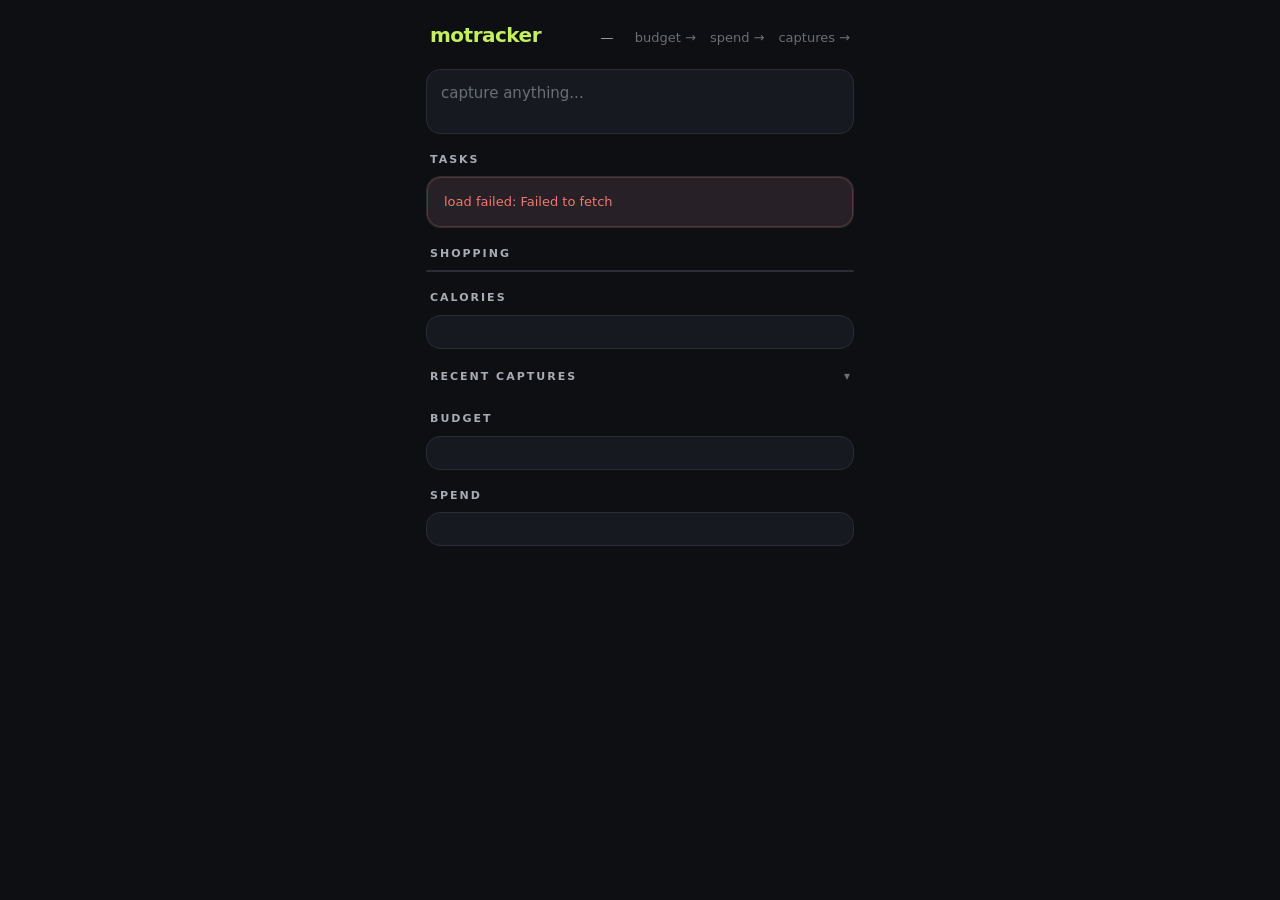
==== index.html @ 811fa896 "index: add TODAY budget widget (cycle-aware "left to spend today")" ====
<!DOCTYPE html>
<html lang="en">
<head>
<meta charset="UTF-8" />
<meta name="viewport" content="width=device-width, initial-scale=1.0, viewport-fit=cover" />
<meta name="theme-color" content="#0d0f12" />
<title>Motracker — today</title>
<style>
  :root {
    --bg: #0d0f12;
    --surface: #161a20;
    --surface-hover: #1c2026;
    --border: #22262c;
    --border-strong: #2a2d33;
    --text: #e8e8e8;
    --text-dim: #a8acb4;
    --text-faint: #6a6e76;
    --accent: #c4f060;
    --accent-dim: #9bb84c;
    --spend: #f0a955;
    --spend-dim: #ba7517;
    --danger: #f0796e;
    --danger-bg: rgba(240, 121, 110, 0.15);
    --edit: #85b7eb;
    --edit-bg: rgba(55, 138, 221, 0.15);
    --radius: 14px;
  }
  * { box-sizing: border-box; margin: 0; padding: 0; -webkit-tap-highlight-color: transparent; }
  html, body { background: var(--bg); }
  body {
    font-family: 'Inter', -apple-system, BlinkMacSystemFont, system-ui, sans-serif;
    color: var(--text);
    padding: 16px 16px 80px;
    max-width: 460px;
    margin: 0 auto;
    font-size: 15px;
    line-height: 1.5;
    min-height: 100vh;
  }

  header {
    display: flex; align-items: baseline; justify-content: space-between;
    margin-bottom: 18px; padding: 4px 4px 0;
  }
  header h1 { font-size: 20px; font-weight: 600; letter-spacing: -0.5px; color: var(--accent); }
  header h1.past { color: var(--edit); }
  .header-right { display: flex; align-items: baseline; gap: 14px; }
  .header-right .date {
    font-size: 13px; color: var(--text-dim); letter-spacing: 0.3px;
    cursor: pointer; padding: 2px 6px; border-radius: 6px;
    border: 1px solid transparent;
    transition: border-color 0.15s, background 0.15s;
  }
  .header-right .date:active { background: var(--surface-hover); border-color: var(--border-strong); }
  .header-right .date.past {
    color: var(--edit); border-color: rgba(55, 138, 221, 0.3);
    background: rgba(55, 138, 221, 0.05);
  }
  .header-right .nav { font-size: 13px; color: var(--text-faint); text-decoration: none; }
  .header-right .nav:hover { color: var(--accent); }
  .back-today {
    display: none;
    margin-bottom: 14px;
    padding: 8px 12px;
    background: rgba(55, 138, 221, 0.08);
    border: 1px solid rgba(55, 138, 221, 0.25);
    border-radius: 8px;
    color: var(--edit);
    font-size: 13px;
    text-align: center;
    text-decoration: none;
    cursor: pointer;
  }
  .back-today.show { display: block; }

  .capture {
    background: var(--surface); border: 1px solid var(--border-strong);
    border-radius: var(--radius); padding: 12px 14px; margin-bottom: 18px;
    transition: border-color 0.15s;
  }
  .capture:focus-within { border-color: var(--accent); }
  .capture textarea {
    width: 100%; border: none; background: transparent; color: var(--text);
    font-family: inherit; font-size: 15px; line-height: 1.5; resize: none;
    outline: none; min-height: 22px; max-height: 200px; overflow-y: auto;
  }
  .capture textarea::placeholder { color: var(--text-faint); }
  .capture-bar {
    display: flex; justify-content: space-between; align-items: center;
    margin-top: 10px; height: 0; overflow: hidden; transition: height 0.2s;
  }
  .capture:focus-within .capture-bar,
  .capture.has-text .capture-bar { height: 32px; }
  .capture-bar .hint { font-size: 12px; color: var(--text-faint); }
  .capture-bar button {
    background: var(--accent); color: var(--bg); border: none; border-radius: 8px;
    padding: 6px 14px; font-family: inherit; font-size: 13px; font-weight: 600; cursor: pointer;
  }
  .capture-bar button:disabled {
    background: var(--border-strong); color: var(--text-faint); cursor: not-allowed;
  }

  section { margin-bottom: 18px; }
  .section-head {
    display: flex; align-items: baseline; justify-content: space-between; padding: 0 4px 8px;
    cursor: default;
    -webkit-user-select: none; user-select: none;
  }
  .section-head.collapsible { cursor: pointer; }
  .section-head h2 {
    font-size: 11px; font-weight: 600; letter-spacing: 2px;
    text-transform: uppercase; color: var(--text-dim);
  }
  .section-head .count { font-size: 12px; color: var(--text-faint); }
  .section-head .chevron {
    font-size: 12px; color: var(--text-faint);
    transition: transform 0.2s; display: inline-block;
  }
  .section-head .chevron.open { transform: rotate(180deg); }

  .list {
    background: var(--surface); border: 1px solid var(--border-strong);
    border-radius: var(--radius); overflow: hidden;
  }
  .list-item {
    display: flex; align-items: flex-start; gap: 12px;
    padding: 14px 16px; border-bottom: 1px solid var(--border);
    cursor: pointer;
    transition: background 0.1s, transform 0.5s ease-out, border-color 0.5s ease-out;
    -webkit-user-select: none; user-select: none;
    -webkit-touch-callout: none;
    position: relative;
  }
  .list-item:last-child { border-bottom: none; }
  .list-item:active { background: var(--surface-hover); }
  .list-item.optimistic { opacity: 0.55; }

  /* shared long-press visual states */
  .long-pressable {
    -webkit-user-select: none; user-select: none;
    -webkit-touch-callout: none;
    position: relative;
  }
  .long-pressable.pressing {
    background: var(--danger-bg);
    transform: scale(0.98);
    transition: background 0.5s ease-out, transform 0.5s ease-out;
  }
  .long-pressable.armed { background: var(--danger-bg); }
  .long-pressable.armed:active { background: var(--danger-bg); }

  .action-bar { display: flex; align-items: center; gap: 8px; width: 100%; flex-wrap: wrap; }
  .action-text { flex: 1; min-width: 100px; font-size: 14px; color: var(--text-dim); }
  .action-btn {
    border: none;
    padding: 6px 14px; border-radius: 6px; font-size: 13px; font-weight: 600;
    cursor: pointer; letter-spacing: 0.3px;
    font-family: inherit;
  }
  .action-btn.edit { background: var(--edit); color: #fff; }
  .action-btn.delete { background: var(--danger); color: #fff; }
  .action-btn.cancel {
    background: transparent; color: var(--text-dim);
    border: 1px solid var(--border-strong);
  }
  .food-entry .action-text,
  .spend-entry .action-text { font-size: 13px; }
  .food-entry .action-btn,
  .spend-entry .action-btn { padding: 5px 10px; font-size: 12px; }

  .checkbox {
    width: 20px; height: 20px; border: 1.5px solid var(--text-faint);
    border-radius: 6px; flex-shrink: 0; margin-top: 1px;
    display: flex; align-items: center; justify-content: center; transition: all 0.15s;
  }
  .list-item.done .checkbox { background: var(--accent); border-color: var(--accent); }
  .list-item.done .checkbox::after {
    content: "✓"; color: var(--bg); font-size: 14px; font-weight: 700; line-height: 1;
  }
  .item-body { flex: 1; min-width: 0; }
  .item-text { font-size: 15px; line-height: 1.4; word-wrap: break-word; }
  .item-meta {
    display: flex; flex-wrap: wrap; gap: 6px; margin-top: 6px;
    font-size: 12px; color: var(--text-dim); align-items: center;
  }
  .item-meta:empty { display: none; }
  .deadline { color: var(--accent-dim); font-weight: 500; padding: 2px 4px; }
  .deadline.overdue { color: var(--danger); }
  .age { color: var(--text-faint); font-style: italic; padding: 2px 4px; }

  .tag {
    padding: 2px 8px; border-radius: 10px;
    font-size: 11px; font-weight: 500; letter-spacing: 0.2px;
    border: 1px solid transparent;
  }
  .tag-work     { background: rgba(55, 138, 221, 0.12); color: #85b7eb; border-color: rgba(55, 138, 221, 0.25); }
  .tag-health   { background: rgba(99, 153, 34, 0.12);  color: #c0dd97; border-color: rgba(99, 153, 34, 0.25); }
  .tag-finance  { background: rgba(186, 117, 23, 0.12); color: #f0a955; border-color: rgba(186, 117, 23, 0.3); }
  .tag-mhc      { background: rgba(216, 90, 48, 0.12);  color: #f0997b; border-color: rgba(216, 90, 48, 0.3); }
  .tag-urgent   { background: rgba(226, 75, 74, 0.15);  color: #f09595; border-color: rgba(226, 75, 74, 0.35); }
  .tag-personal { background: rgba(29, 158, 117, 0.12); color: #5dcaa5; border-color: rgba(29, 158, 117, 0.25); }
  .tag-growth   { background: rgba(127, 119, 221, 0.15); color: #afa9ec; border-color: rgba(127, 119, 221, 0.3); }
  .tag-fusi     { background: rgba(212, 83, 126, 0.12); color: #ed93b1; border-color: rgba(212, 83, 126, 0.3); }
  .tag-default  { background: var(--border); color: var(--text-dim); border-color: var(--border-strong); }

  .route {
    font-size: 10px; padding: 2px 8px; border-radius: 10px;
    font-weight: 500; letter-spacing: 0.3px;
    border: 1px solid transparent; white-space: nowrap; flex-shrink: 0;
  }
  .route-tasks    { background: rgba(55, 138, 221, 0.12); color: #85b7eb; border-color: rgba(55, 138, 221, 0.25); }
  .route-shopping { background: rgba(29, 158, 117, 0.12); color: #5dcaa5; border-color: rgba(29, 158, 117, 0.25); }
  .route-calories { background: rgba(196, 240, 96, 0.12); color: #c4f060; border-color: rgba(196, 240, 96, 0.25); }
  .route-spend    { background: rgba(186, 117, 23, 0.12); color: #f0a955; border-color: rgba(186, 117, 23, 0.3); }
  .route-tobacco  { background: rgba(216, 90, 48, 0.12); color: #f0997b; border-color: rgba(216, 90, 48, 0.3); }
  .route-metric   { background: rgba(168, 172, 180, 0.12); color: var(--text-dim); border-color: var(--border-strong); }
  .route-note     { background: rgba(127, 119, 221, 0.15); color: #afa9ec; border-color: rgba(127, 119, 221, 0.3); }
  .route-reminder { background: rgba(212, 83, 126, 0.12); color: #ed93b1; border-color: rgba(212, 83, 126, 0.3); }
  .route-entry    { background: var(--border); color: var(--text-faint); border-color: var(--border-strong); }
  .route-multi    { background: rgba(168, 172, 180, 0.12); color: var(--text-dim); border-color: var(--border-strong); }

  .source {
    display: inline-flex; align-items: center; gap: 4px;
    padding: 3px 8px 3px 6px;
    border-radius: 10px;
    font-size: 11px; font-weight: 500; letter-spacing: 0.3px;
    border: 1px solid var(--border-strong);
    background: transparent; color: var(--text-dim);
    flex-shrink: 0; margin-top: 1px; white-space: nowrap;
  }
  .source-icon { font-size: 11px; line-height: 1; }
  .source-capture  .source-icon { color: var(--accent); }
  .source-gcal     .source-icon { color: #85b7eb; }
  .source-bank     .source-icon { color: #f0a955; }
  .source-chat     .source-icon { color: #afa9ec; }
  .source-gmail    .source-icon { color: #f09595; }
  .source-manual   .source-icon { color: var(--text-dim); }
  .source-revolut  .source-icon { color: #afa9ec; }
  .source-erste    .source-icon { color: #f0a955; }

  .list-item.done .item-text {
    color: var(--text-faint); text-decoration: line-through; text-decoration-color: var(--text-faint);
  }
  .list-item.done .item-meta { opacity: 0.5; }
  .list-item.done .source { opacity: 0.45; }

  .empty {
    padding: 18px 16px; text-align: center; font-size: 13px;
    color: var(--text-faint); font-style: italic;
  }
  .loading {
    padding: 18px 16px; text-align: center; font-size: 13px;
    color: var(--text-faint);
  }
  .error-msg {
    padding: 14px 16px; font-size: 13px; color: var(--danger);
    background: rgba(240, 121, 110, 0.08); border: 1px solid rgba(240, 121, 110, 0.25);
    border-radius: var(--radius);
  }


  /* BUDGET widget (cycle-aware "left to spend today") */
  .budget {
    background: var(--surface); border: 1px solid var(--border-strong);
    border-radius: var(--radius); padding: 16px;
  }
  .budget-hero {
    display: flex; align-items: baseline; justify-content: space-between;
    margin-bottom: 4px;
  }
  .budget-hero-label {
    font-size: 11px; font-weight: 600; letter-spacing: 1.5px;
    text-transform: uppercase; color: var(--text-dim);
  }
  .budget-hero-gap {
    font-size: 12px; font-weight: 500; color: var(--text-faint);
    font-variant-numeric: tabular-nums;
  }
  .budget-hero-gap.over { color: var(--spend); }
  .budget-amount {
    font-size: 28px; font-weight: 600; color: var(--accent);
    letter-spacing: -0.4px; font-variant-numeric: tabular-nums;
    margin-bottom: 2px; line-height: 1.15;
  }
  .budget-amount.over { color: var(--spend); }
  .budget-amount .unit {
    font-size: 14px; font-weight: 400; color: var(--text-dim);
    margin-left: 4px; letter-spacing: 0;
  }
  .budget-sub {
    font-size: 12px; color: var(--text-faint); margin-bottom: 12px;
    font-variant-numeric: tabular-nums;
  }
  .budget-bar {
    height: 6px; background: var(--border); border-radius: 3px;
    overflow: hidden; position: relative; margin-bottom: 10px;
  }
  .budget-bar-fill {
    height: 100%; background: var(--accent); border-radius: 3px;
    transition: width 0.4s ease-out;
  }
  .budget-bar-fill.over { background: var(--spend); }
  .budget-cycle-mark {
    position: absolute; top: -2px; bottom: -2px; width: 2px;
    background: var(--text-faint); opacity: 0.6;
  }
  .budget-foot {
    display: flex; justify-content: space-between;
    font-size: 12px; color: var(--text-dim);
    font-variant-numeric: tabular-nums;
  }
  .budget-foot .cycle-day { color: var(--text); font-weight: 500; }
  .budget-foot .today-spent { color: var(--spend-dim); }

  .metric {
    background: var(--surface); border: 1px solid var(--border-strong);
    border-radius: var(--radius); padding: 16px;
  }
  .metric-head {
    display: flex; justify-content: space-between; align-items: baseline; margin-bottom: 12px;
  }
  .metric-current {
    font-size: 22px; font-weight: 600; color: var(--text);
    letter-spacing: -0.3px; font-variant-numeric: tabular-nums;
  }
  .metric-current .unit {
    font-size: 13px; font-weight: 400; color: var(--text-dim);
    margin-left: 4px; letter-spacing: 0;
  }
  .metric-pct {
    font-size: 15px; font-weight: 600; color: var(--accent);
    font-variant-numeric: tabular-nums;
  }
  .metric-pct.spend-color { color: var(--spend); }
  .metric-pct.over { color: var(--danger); }
  .bar { height: 8px; background: var(--border); border-radius: 4px; overflow: hidden; position: relative; }
  .bar-fill { height: 100%; background: var(--accent); border-radius: 4px; transition: width 0.4s ease-out; }
  .bar-fill.spend-color { background: var(--spend); }
  .bar-fill.over { background: var(--danger); }
  .metric-foot {
    margin-top: 10px; font-size: 13px; color: var(--text-dim);
    display: flex; justify-content: space-between;
    font-variant-numeric: tabular-nums;
  }
  .metric-foot .goal-value { color: var(--text); font-weight: 500; }
  .metric-foot .remaining { color: var(--accent-dim); font-weight: 500; }
  .metric-foot .remaining.spend-color { color: var(--spend-dim); }
  .metric-foot .remaining.over { color: var(--danger); }

  .metric-detail {
    margin-top: 14px; padding-top: 12px;
    border-top: 1px solid var(--border);
  }
  .metric-detail-toggle {
    display: flex; justify-content: space-between; align-items: center;
    cursor: pointer; user-select: none; -webkit-user-select: none;
  }
  .metric-detail-toggle .label {
    font-size: 12px; color: var(--text-dim); letter-spacing: 0.5px;
  }
  .metric-detail-toggle .chevron {
    font-size: 13px; color: var(--text-faint);
    transition: transform 0.2s;
  }
  .metric-detail-toggle .chevron.open { transform: rotate(180deg); }
  .metric-detail-body {
    margin-top: 10px; display: flex; flex-direction: column; gap: 8px;
  }
  .metric-detail-body.hidden { display: none; }

  .food-entry {
    padding: 8px 10px;
    background: rgba(196, 240, 96, 0.04);
    border: 1px solid rgba(196, 240, 96, 0.12);
    border-radius: 8px;
    cursor: pointer;
    transition: background 0.1s, transform 0.5s ease-out;
  }
  .food-entry:active { background: rgba(196, 240, 96, 0.08); }
  .food-entry-head {
    display: flex; justify-content: space-between; align-items: baseline;
    margin-bottom: 4px;
  }
  .food-entry-time { font-size: 12px; color: var(--text-faint); }
  .food-entry-kcal { font-size: 12px; color: var(--accent); font-weight: 500; }
  .food-entry-note {
    font-size: 13px; color: var(--text); line-height: 1.4;
    word-wrap: break-word;
  }

  .spend-entry {
    padding: 8px 10px;
    background: rgba(240, 169, 85, 0.04);
    border: 1px solid rgba(240, 169, 85, 0.12);
    border-radius: 8px;
    cursor: pointer;
    transition: background 0.1s, transform 0.5s ease-out;
  }
  .spend-entry:active { background: rgba(240, 169, 85, 0.08); }
  .spend-entry-head {
    display: flex; justify-content: space-between; align-items: baseline;
    margin-bottom: 4px;
  }
  .spend-entry-time { font-size: 12px; color: var(--text-faint); }
  .spend-entry-amount { font-size: 12px; color: var(--spend); font-weight: 500; }
  .spend-entry-merchant {
    font-size: 13px; color: var(--text); line-height: 1.4;
    word-wrap: break-word;
  }
  .spend-entry-source {
    display: inline-block;
    font-size: 10px; padding: 1px 6px;
    border-radius: 8px; margin-left: 6px;
    border: 1px solid var(--border-strong);
    color: var(--text-faint);
    vertical-align: middle;
  }
  .spend-entry-source.src-revolut { color: #afa9ec; border-color: rgba(127, 119, 221, 0.3); }
  .spend-entry-source.src-erste   { color: #f0a955; border-color: rgba(186, 117, 23, 0.3); }

  /* captures list (TODAY) */
  .captures-list { background: var(--surface); border: 1px solid var(--border-strong); border-radius: var(--radius); overflow: hidden; }
  .captures-list.hidden { display: none; }
  .capture-row {
    padding: 10px 14px;
    border-bottom: 1px solid var(--border);
    display: flex; justify-content: space-between; align-items: baseline; gap: 10px;
  }
  .capture-row:last-child { border-bottom: none; }
  .capture-row-body { flex: 1; min-width: 0; }
  .capture-row-text {
    font-size: 13px; line-height: 1.4;
    overflow: hidden; text-overflow: ellipsis; white-space: nowrap;
  }
  .capture-row-meta {
    font-size: 11px; color: var(--text-faint); margin-top: 2px;
  }

  .toast {
    position: fixed; bottom: 24px; left: 50%;
    transform: translateX(-50%) translateY(80px);
    background: var(--accent); color: var(--bg);
    padding: 12px 20px; border-radius: 12px;
    font-size: 14px; font-weight: 500;
    box-shadow: 0 4px 20px rgba(0,0,0,0.4);
    opacity: 0; transition: all 0.3s ease-out;
    z-index: 100; max-width: 360px; text-align: center;
    display: flex; align-items: center; gap: 14px;
  }
  .toast.show { opacity: 1; transform: translateX(-50%) translateY(0); }
  .toast.error { background: var(--danger); color: #fff; }
  .toast.action {
    background: var(--surface);
    color: var(--text);
    border: 1px solid var(--border-strong);
    padding: 10px 8px 10px 18px;
  }
  .toast .toast-msg { flex: 1; text-align: left; }
  .toast .toast-action {
    background: transparent;
    color: var(--accent);
    border: none;
    padding: 6px 12px;
    font-family: inherit;
    font-size: 13px;
    font-weight: 600;
    cursor: pointer;
    border-radius: 8px;
    letter-spacing: 0.5px;
  }
  .toast .toast-action:active { background: rgba(196, 240, 96, 0.1); }
  .toast .toast-progress {
    position: absolute;
    bottom: 0; left: 0;
    height: 2px;
    background: var(--accent);
    border-radius: 0 0 12px 12px;
    width: 100%;
    transform-origin: left;
  }

  /* CALENDAR MODAL */
  .modal-backdrop {
    position: fixed; inset: 0; background: rgba(0,0,0,0.6);
    display: none; align-items: center; justify-content: center;
    z-index: 200; padding: 20px;
  }
  .modal-backdrop.show { display: flex; }
  .modal {
    background: var(--surface); border: 1px solid var(--border-strong);
    border-radius: var(--radius); padding: 18px;
    width: 100%; max-width: 360px;
  }
  .modal-title {
    font-size: 14px; font-weight: 600; color: var(--text);
    margin-bottom: 14px;
    display: flex; justify-content: space-between; align-items: center;
  }
  .modal-close {
    background: transparent; border: none; color: var(--text-faint);
    font-size: 18px; cursor: pointer; padding: 4px 8px;
    line-height: 1;
  }
  .cal-nav {
    display: flex; justify-content: space-between; align-items: center;
    margin-bottom: 10px;
  }
  .cal-nav-btn {
    background: transparent; border: 1px solid var(--border-strong);
    color: var(--text-dim); padding: 4px 10px; border-radius: 6px;
    cursor: pointer; font-size: 14px;
  }
  .cal-nav-btn:active { background: var(--surface-hover); }
  .cal-month-label {
    font-size: 14px; font-weight: 600; color: var(--text);
  }
  .cal-grid {
    display: grid; grid-template-columns: repeat(7, 1fr); gap: 2px;
  }
  .cal-dow {
    text-align: center; font-size: 10px; color: var(--text-faint);
    text-transform: uppercase; letter-spacing: 1px;
    padding: 6px 0;
  }
  .cal-day {
    text-align: center; padding: 8px 0; font-size: 13px;
    color: var(--text); cursor: pointer; border-radius: 6px;
    background: transparent;
    border: 1px solid transparent;
    font-family: inherit;
    font-variant-numeric: tabular-nums;
  }
  .cal-day:active { background: var(--surface-hover); }
  .cal-day.other-month { color: var(--text-faint); opacity: 0.4; }
  .cal-day.today {
    color: var(--accent); font-weight: 600;
    border-color: rgba(196, 240, 96, 0.3);
  }
  .cal-day.selected {
    background: var(--edit); color: #fff; font-weight: 600;
  }
  .cal-day.future {
    color: var(--text-faint); opacity: 0.3; cursor: not-allowed;
  }
  .cal-foot {
    margin-top: 14px; display: flex; justify-content: center;
  }
  .cal-foot button {
    background: transparent; border: 1px solid var(--border-strong);
    color: var(--text-dim); padding: 6px 14px; border-radius: 8px;
    cursor: pointer; font-family: inherit; font-size: 13px;
  }
  .cal-foot button:active { background: var(--surface-hover); }

  /* EDIT MODAL */
  .edit-modal { max-width: 380px; }
  .edit-field { margin-bottom: 12px; }
  .edit-label {
    display: block; font-size: 11px; color: var(--text-dim);
    text-transform: uppercase; letter-spacing: 1.5px;
    margin-bottom: 6px;
  }
  .edit-input, .edit-textarea, .edit-select {
    width: 100%;
    background: var(--bg);
    border: 1px solid var(--border-strong);
    border-radius: 8px;
    padding: 9px 12px;
    color: var(--text);
    font-family: inherit;
    font-size: 14px;
    outline: none;
    transition: border-color 0.15s;
  }
  .edit-input:focus, .edit-textarea:focus, .edit-select:focus {
    border-color: var(--edit);
  }
  .edit-textarea { resize: vertical; min-height: 60px; max-height: 200px; }
  .edit-actions {
    display: flex; gap: 8px; justify-content: flex-end;
    margin-top: 16px;
  }
  .edit-actions button {
    border: none; border-radius: 8px; padding: 8px 16px;
    font-family: inherit; font-size: 13px; font-weight: 600;
    cursor: pointer;
  }
  .btn-cancel { background: var(--border-strong); color: var(--text); }
  .btn-save { background: var(--accent); color: var(--bg); }
  .btn-save:disabled {
    background: var(--border-strong); color: var(--text-faint); cursor: not-allowed;
  }
</style>
</head>
<body>

<header>
  <h1 id="title">motracker</h1>
  <div class="header-right">
    <span class="date" id="date">—</span>
    <a class="nav" href="./budget.html">budget →</a>
    <a class="nav" href="./spend.html">spend →</a>
    <a class="nav" href="./capture.html">captures →</a>
  </div>
</header>

<a class="back-today" id="backToday" href="./">← back to today</a>

<div class="capture" id="capture">
  <textarea id="captureInput" rows="1" placeholder="capture anything..."></textarea>
  <div class="capture-bar">
    <span class="hint">enter to send · shift+enter for newline</span>
    <button id="captureBtn" disabled>send</button>
  </div>
</div>

<section>
  <div class="section-head">
    <h2>tasks</h2>
    <span class="count" id="tasksCount"></span>
  </div>
  <div class="list" id="tasksList">
    <div class="loading">loading…</div>
  </div>
</section>

<section>
  <div class="section-head">
    <h2>shopping</h2>
    <span class="count" id="shoppingCount"></span>
  </div>
  <div class="list" id="shoppingList">
    <div class="loading">loading…</div>
  </div>
</section>

<section>
  <div class="section-head"><h2>calories</h2></div>
  <div class="metric" id="caloriesMetric">
    <div class="loading">loading…</div>
  </div>
</section>

<section>
  <div class="section-head collapsible" id="capturesHead">
    <h2>recent captures</h2>
    <span class="count" id="capturesCount"><span class="chevron" id="capturesChevron">▾</span></span>
  </div>
  <div class="captures-list hidden" id="capturesList">
    <div class="loading">loading…</div>
  </div>
</section>

<section>
  <div class="section-head"><h2>budget</h2></div>
  <div class="budget" id="budgetWidget">
    <div class="loading">loading…</div>
  </div>
</section>

<section>
  <div class="section-head"><h2>spend</h2></div>
  <div class="metric" id="spendMetric">
    <div class="loading">loading…</div>
  </div>
</section>

<div class="toast" id="toast"></div>

<div class="modal-backdrop" id="calBackdrop">
  <div class="modal">
    <div class="modal-title">
      <span>pick a day</span>
      <button class="modal-close" id="calClose">✕</button>
    </div>
    <div class="cal-nav">
      <button class="cal-nav-btn" id="calPrev">‹</button>
      <span class="cal-month-label" id="calMonthLabel">—</span>
      <button class="cal-nav-btn" id="calNext">›</button>
    </div>
    <div class="cal-grid" id="calGrid"></div>
    <div class="cal-foot">
      <button id="calToday">jump to today</button>
    </div>
  </div>
</div>

<div class="modal-backdrop" id="editBackdrop">
  <div class="modal edit-modal">
    <div class="modal-title">
      <span id="editTitle">edit</span>
      <button class="modal-close" id="editClose">✕</button>
    </div>
    <div id="editFields"></div>
    <div class="edit-actions">
      <button class="btn-cancel" id="editCancel">cancel</button>
      <button class="btn-save" id="editSave">save</button>
    </div>
  </div>
</div>

<script>
  const SUPABASE_URL = "https://fwqhomgawlgicqiqqqhw.supabase.co";
  const SUPABASE_ANON_KEY = "eyJhbGciOiJIUzI1NiIsInR5cCI6IkpXVCJ9.eyJpc3MiOiJzdXBhYmFzZSIsInJlZiI6ImZ3cWhvbWdhd2xnaWNxaXFxcWh3Iiwicm9sZSI6ImFub24iLCJpYXQiOjE3NzcyMTE1NDYsImV4cCI6MjA5Mjc4NzU0Nn0.LF82rWM0rX5FKY0Qo5Vsym_VWgV2reL_U8LkHbfWVHI";
  const CAPTURE_FN_URL = `${SUPABASE_URL}/functions/v1/capture`;
  const REST = `${SUPABASE_URL}/rest/v1`;
  const HEADERS = {
    "apikey": SUPABASE_ANON_KEY,
    "Authorization": `Bearer ${SUPABASE_ANON_KEY}`,
    "Content-Type": "application/json",
  };
  const TAG_CLASSES = {
    work: 'tag-work', mhc: 'tag-mhc', health: 'tag-health', finance: 'tag-finance',
    urgent: 'tag-urgent', personal: 'tag-personal', growth: 'tag-growth', fusi: 'tag-fusi',
  };
  const SOURCES = {
    capture: { icon: '✎', label: 'capture' },
    gcal:    { icon: '◰', label: 'gcal'    },
    bank:    { icon: '€', label: 'bank'    },
    chat:    { icon: '◇', label: 'chat'    },
    gmail:   { icon: '✉', label: 'gmail'   },
    manual:  { icon: '•', label: 'manual'  },
    revolut: { icon: '€', label: 'revolut' },
    erste:   { icon: '€', label: 'erste'   },
  };
  const LONG_PRESS_MS = 500;
  const UNDO_TIMEOUT_MS = 5000;

  function todayISO() {
    const fmt = new Intl.DateTimeFormat('en-CA', {
      timeZone: 'Europe/Budapest',
      year: 'numeric', month: '2-digit', day: '2-digit',
    });
    return fmt.format(new Date());
  }

  const TODAY = todayISO();
  const urlParams = new URLSearchParams(window.location.search);
  const urlDate = urlParams.get('date');
  const VIEW_DATE = (urlDate && /^\d{4}-\d{2}-\d{2}$/.test(urlDate) && urlDate <= TODAY)
    ? urlDate : TODAY;
  const IS_PAST = VIEW_DATE !== TODAY;

  let TASKS = [];
  let SHOPPING = [];
  let CALORIES_VIEW = 0;
  let SPEND_VIEW = 0;
  let FOOD_ENTRIES = [];
  let SPEND_ENTRIES = [];
  let RECENT_CAPTURES = [];
  let GOALS = { calories: 2500, spend: 10000 };
  let BUDGET = null;  // { pot, cycleStart, cycleEnd, dayN, daysTotal, daysRemaining, discretionarySpent, recurringSpent, todayDiscretionary, eurHufRate }
  let CAPTURES_OPEN = false;
  let FOOD_OPEN = false;
  let SPEND_OPEN = false;

  const DELETABLES = {
    tasks: {
      array: () => TASKS,
      render: () => renderTasks(),
      label:  row => row.text,
      canEdit: () => true,
      editFields: ['text', 'deadline', 'tags', 'done'],
    },
    shopping: {
      array: () => SHOPPING,
      render: () => renderShopping(),
      label:  row => row.item,
      canEdit: () => true,
      editFields: ['item', 'tags', 'done'],
    },
    metrics_calories: {
      table: 'metrics',
      array: () => FOOD_ENTRIES,
      render: () => renderCaloriesMetric(),
      label:  row => row.note || '(no description)',
      afterRemove:  row => { CALORIES_VIEW -= +row.value; },
      afterRestore: row => { CALORIES_VIEW += +row.value; },
      canEdit: () => true,
      editFields: ['note', 'value_kcal'],
    },
    metrics_spend: {
      table: 'metrics',
      array: () => SPEND_ENTRIES,
      render: () => renderSpendMetric(),
      label:  row => row.note || '(no merchant)',
      afterRemove:  row => { SPEND_VIEW -= +row.value; },
      afterRestore: row => { SPEND_VIEW += +row.value; },
      canEdit: (row) => {
        const src = (row.source || '').toLowerCase();
        return src !== 'revolut' && src !== 'erste';
      },
      editFields: ['note', 'value_huf'],
    },
  };

  async function sbGet(path) {
    const res = await fetch(`${REST}/${path}`, { headers: HEADERS });
    if (!res.ok) throw new Error(`GET ${path}: ${res.status}`);
    return res.json();
  }
  async function sbPatch(path, body) {
    const res = await fetch(`${REST}/${path}`, {
      method: "PATCH",
      headers: { ...HEADERS, "Prefer": "return=representation" },
      body: JSON.stringify(body),
    });
    if (!res.ok) {
      const t = await res.text();
      throw new Error(`PATCH ${path}: ${res.status} ${t}`);
    }
    return res.json();
  }
  async function sbDelete(path) {
    const res = await fetch(`${REST}/${path}`, { method: "DELETE", headers: HEADERS });
    if (!res.ok) {
      const t = await res.text();
      throw new Error(`DELETE ${path}: ${res.status} ${t}`);
    }
    return true;
  }

  async function loadGoals() {
    try {
      const rows = await sbGet(`settings?key=in.(daily_calorie_target,daily_spend_target_huf,monthly_budget_huf,budget_day,eur_huf_rate)`);
      rows.forEach(r => {
        if (r.key === "daily_calorie_target")     GOALS.calories = +r.value;
        if (r.key === "daily_spend_target_huf")   GOALS.spend    = +r.value;
        if (r.key === "monthly_budget_huf")       GOALS.pot      = +r.value;
        if (r.key === "budget_day")               GOALS.budgetDay = +r.value;
        if (r.key === "eur_huf_rate")             GOALS.eurHuf   = +r.value;
      });
      if (!GOALS.pot)        GOALS.pot = 300000;
      if (!GOALS.budgetDay)  GOALS.budgetDay = 5;
      if (!GOALS.eurHuf)     GOALS.eurHuf = 350;
    } catch (e) { console.warn("Failed to load goals, using defaults:", e); }
  }

  // Budget cycle helpers
  function budgetCycle(refDate) {
    // Returns { cycleStart, cycleEnd } as YYYY-MM-DD strings for the cycle containing refDate.
    // Cycle = budgetDay of month N -> (budgetDay - 1) of month N+1.
    const day = GOALS.budgetDay || 5;
    const [y, m, d] = refDate.split('-').map(Number);
    let startY = y, startM = m;  // 1-indexed month
    if (d < day) { startM -= 1; if (startM < 1) { startM = 12; startY -= 1; } }
    let endY = startY, endM = startM + 1;
    if (endM > 12) { endM = 1; endY += 1; }
    // end date = (day - 1) of endM, but cap at last-day-of-month
    const lastDayOfEndM = new Date(endY, endM, 0).getDate();
    const endD = Math.min(day - 1, lastDayOfEndM);
    const start = `${startY}-${String(startM).padStart(2, '0')}-${String(day).padStart(2, '0')}`;
    const end   = `${endY}-${String(endM).padStart(2, '0')}-${String(endD).padStart(2, '0')}`;
    return { cycleStart: start, cycleEnd: end };
  }
  function daysBetween(aISO, bISO) {
    const a = new Date(aISO + 'T00:00:00');
    const b = new Date(bISO + 'T00:00:00');
    return Math.round((b - a) / 86400000);
  }

  async function loadBudget() {
    try {
      const { cycleStart, cycleEnd } = budgetCycle(VIEW_DATE);
      // Fetch all spend metrics for the cycle up to and including TODAY (or VIEW_DATE if past)
      const endQuery = VIEW_DATE < cycleEnd ? VIEW_DATE : cycleEnd;
      const rows = await sbGet(
        `metrics?metric_type=eq.spend&date=gte.${cycleStart}&date=lte.${endQuery}` +
        `&select=value,unit,tags,date`
      );
      const eurHuf = GOALS.eurHuf || 350;
      let discretionary = 0, recurring = 0, today = 0;
      for (const r of rows) {
        const huf = r.unit === 'EUR' ? +r.value * eurHuf : +r.value;
        const isRecurring = Array.isArray(r.tags) && r.tags.includes('recurring');
        if (isRecurring) recurring += huf;
        else discretionary += huf;
        if (r.date === VIEW_DATE && !isRecurring) today += huf;
      }
      const daysTotal     = daysBetween(cycleStart, cycleEnd) + 1;
      const dayN          = daysBetween(cycleStart, VIEW_DATE) + 1;
      const daysRemaining = Math.max(0, daysBetween(VIEW_DATE, cycleEnd));
      BUDGET = {
        pot: GOALS.pot || 300000,
        cycleStart, cycleEnd, dayN, daysTotal, daysRemaining,
        discretionarySpent: Math.round(discretionary),
        recurringSpent:     Math.round(recurring),
        todayDiscretionary: Math.round(today),
        eurHufRate: eurHuf,
      };
    } catch (e) {
      console.warn("Failed to load budget:", e);
      BUDGET = null;
    }
  }

  function fmtMoney(n) {
    return Math.round(n).toLocaleString('en-US').replace(/,/g, ' ');
  }

  function renderBudget() {
    const el = document.getElementById('budgetWidget');
    if (!BUDGET) {
      el.innerHTML = '<div class="empty">no budget data</div>';
      return;
    }
    const { pot, dayN, daysTotal, daysRemaining, discretionarySpent, todayDiscretionary } = BUDGET;
    const remaining = pot - discretionarySpent;
    const overPot   = remaining < 0;

    // Cycle position marker (where TODAY sits along the cycle bar) — 0..100
    const cycleProgress = Math.min(100, Math.max(0, ((dayN - 1) / Math.max(1, daysTotal - 1)) * 100));

    // Headline + subline differ by state
    let heroAmount, heroLabel, heroGap = '', subline = '';
    if (!overPot && daysRemaining > 0) {
      // Within pot, days left: show daily allowance
      const perDay = Math.floor(remaining / Math.max(1, daysRemaining + 1));  // include today
      heroAmount = fmtMoney(perDay);
      heroLabel = 'left to spend today';
      heroGap = `${fmtMoney(remaining)} left in pot`;
      subline = `to stay on target through day ${daysTotal}`;
    } else if (!overPot && daysRemaining === 0) {
      // Last day of cycle, still within pot
      heroAmount = fmtMoney(remaining);
      heroLabel = 'left in pot (cycle ends today)';
    } else {
      // Over pot: show gap to target pace
      const dailyAvg = Math.round(discretionarySpent / Math.max(1, dayN));
      const targetDaily = Math.round(pot / daysTotal);
      heroAmount = fmtMoney(dailyAvg);
      heroLabel = 'avg / day this cycle';
      heroGap = `target ${fmtMoney(targetDaily)} / day`;
      subline = `${fmtMoney(-remaining)} over target so far`;
    }

    // Bar shows discretionary spent vs pot (clamped to 100%)
    const barPct = Math.min(100, (discretionarySpent / pot) * 100);

    el.innerHTML = `
      <div class="budget-hero">
        <span class="budget-hero-label">${heroLabel}</span>
        ${heroGap ? `<span class="budget-hero-gap${overPot ? ' over' : ''}">${heroGap}</span>` : ''}
      </div>
      <div class="budget-amount${overPot ? ' over' : ''}">${heroAmount}<span class="unit">HUF</span></div>
      ${subline ? `<div class="budget-sub">${subline}</div>` : '<div class="budget-sub">&nbsp;</div>'}
      <div class="budget-bar">
        <div class="budget-bar-fill${overPot ? ' over' : ''}" style="width:${barPct}%"></div>
        <div class="budget-cycle-mark" style="left:${cycleProgress}%"></div>
      </div>
      <div class="budget-foot">
        <span>day <span class="cycle-day">${dayN} of ${daysTotal}</span></span>
        <span class="today-spent">today: ${fmtMoney(todayDiscretionary)} HUF</span>
      </div>
    `;
  }


  async function loadTasks() {
    let url;
    if (IS_PAST) {
      url = `tasks?and=(done.eq.true,done_at.gte.${VIEW_DATE}T00:00:00,done_at.lte.${VIEW_DATE}T23:59:59)&select=*&order=done_at.desc`;
    } else {
      url = `tasks?or=(done.eq.false,and(done.eq.true,done_at.gte.${VIEW_DATE}T00:00:00))&select=*&order=created_at.desc`;
    }
    TASKS = await sbGet(url);
  }

  async function loadShopping() {
    let url;
    if (IS_PAST) {
      url = `shopping?and=(done.eq.true,done_at.gte.${VIEW_DATE}T00:00:00,done_at.lte.${VIEW_DATE}T23:59:59)&select=*&order=done_at.desc`;
    } else {
      url = `shopping?or=(done.eq.false,and(done.eq.true,done_at.gte.${VIEW_DATE}T00:00:00))&select=*&order=created_at.desc`;
    }
    SHOPPING = await sbGet(url);
  }

  async function loadMetrics() {
    const url = `metrics?date=eq.${VIEW_DATE}&metric_type=in.(calories,spend)&select=id,metric_type,value,note,source,created_at&order=created_at.desc`;
    const rows = await sbGet(url);
    CALORIES_VIEW = rows.filter(r => r.metric_type === "calories").reduce((s, r) => s + +r.value, 0);
    SPEND_VIEW    = rows.filter(r => r.metric_type === "spend").reduce((s, r) => s + +r.value, 0);
    FOOD_ENTRIES  = rows.filter(r => r.metric_type === "calories")
                        .map(r => ({ id: r.id, created_at: r.created_at, value: +r.value, note: r.note }));
    SPEND_ENTRIES = rows.filter(r => r.metric_type === "spend")
                        .map(r => ({ id: r.id, created_at: r.created_at, value: +r.value, note: r.note, source: r.source }));
  }

  async function loadRecentCaptures() {
    const dayStart = `${VIEW_DATE}T00:00:00`;
    const dayEnd   = `${VIEW_DATE}T23:59:59`;
    const entries = await sbGet(
      `entries?created_at=gte.${dayStart}&created_at=lte.${dayEnd}&select=*&order=created_at.desc`
    );
    if (entries.length === 0) { RECENT_CAPTURES = []; return; }
    const entryIds = entries.map(e => e.id);
    const idFilter = `entry_id=in.(${entryIds.join(',')})`;
    const [tasksRows, shoppingRows, notesRows, remindersRows, metricsRows] = await Promise.all([
      sbGet(`tasks?${idFilter}&select=entry_id`),
      sbGet(`shopping?${idFilter}&select=entry_id`),
      sbGet(`notes?${idFilter}&select=entry_id`),
      sbGet(`reminders?${idFilter}&select=entry_id`),
      sbGet(`metrics?${idFilter}&select=entry_id,metric_type`),
    ]);
    const routesByEntry = new Map();
    function add(entryId, label) {
      if (!routesByEntry.has(entryId)) routesByEntry.set(entryId, new Set());
      routesByEntry.get(entryId).add(label);
    }
    tasksRows.forEach(r => add(r.entry_id, 'tasks'));
    shoppingRows.forEach(r => add(r.entry_id, 'shopping'));
    notesRows.forEach(r => add(r.entry_id, 'note'));
    remindersRows.forEach(r => add(r.entry_id, 'reminder'));
    metricsRows.forEach(r => add(r.entry_id, r.metric_type));
    RECENT_CAPTURES = entries.map(e => {
      const labels = routesByEntry.has(e.id) ? Array.from(routesByEntry.get(e.id)) : [];
      return { entry: e, routes: labels.map(label => ({ label })) };
    });
  }

  async function loadAll() {
    try {
      await Promise.all([loadGoals(), loadTasks(), loadShopping(), loadMetrics(), loadRecentCaptures()]);
      await loadBudget();  // depends on GOALS
      renderAll();
    } catch (e) {
      console.error(e);
      document.getElementById("tasksList").innerHTML =
        `<div class="error-msg">load failed: ${escapeHtml(e.message)}</div>`;
      document.getElementById("shoppingList").innerHTML = "";
      document.getElementById("caloriesMetric").innerHTML = "";
      document.getElementById("spendMetric").innerHTML = "";
      document.getElementById("budgetWidget").innerHTML = "";
      document.getElementById("capturesList").innerHTML = "";
    }
  }

  function escapeHtml(s) {
    return String(s == null ? "" : s).replace(/[&<>"']/g, c => ({
      "&": "&amp;", "<": "&lt;", ">": "&gt;", '"': "&quot;", "'": "&#39;"
    }[c]));
  }
  function fmtShortDate(iso) {
    const d = new Date(iso + (iso.length === 10 ? 'T00:00:00' : ''));
    return d.toLocaleDateString('en-GB', { day: 'numeric', month: 'short' }).toLowerCase();
  }
  function fmtLongDate(iso) {
    const d = new Date(iso + 'T00:00:00');
    return d.toLocaleDateString('en-GB', { weekday: 'short', day: 'numeric', month: 'short' }).toLowerCase();
  }
  function fmtTime(iso) {
    const d = new Date(iso);
    return d.toLocaleTimeString('en-GB', { hour: '2-digit', minute: '2-digit', timeZone: 'Europe/Budapest' });
  }
  function fmtDeadline(iso) {
    if (!iso) return null;
    const today = new Date(TODAY + 'T00:00:00');
    const d = new Date(iso + 'T00:00:00');
    const diff = Math.round((d - today) / 86400000);
    const date = fmtShortDate(iso);
    if (diff < 0)  return { text: `${Math.abs(diff)}d overdue (${date})`, overdue: true };
    if (diff === 0) return { text: `today (${date})`, overdue: false };
    if (diff === 1) return { text: `tomorrow (${date})`, overdue: false };
    if (diff < 7)  return { text: `in ${diff}d (${date})`, overdue: false };
    return { text: date, overdue: false };
  }
  function ageLabel(createdAt) {
    const ref = new Date(VIEW_DATE + 'T00:00:00');
    const c = new Date(createdAt);
    const cDateOnly = new Date(c.getFullYear(), c.getMonth(), c.getDate());
    const diff = Math.round((ref - cDateOnly) / 86400000);
    if (diff <= 0) return null;
    if (diff === 1) return "captured yesterday";
    return `captured ${diff}d ago`;
  }
  function tagPill(tag) {
    const cls = TAG_CLASSES[String(tag).toLowerCase()] || 'tag-default';
    return `<span class="tag ${cls}">${escapeHtml(tag)}</span>`;
  }
  function sourcePill(source) {
    const s = SOURCES[source] || SOURCES.manual;
    return `<span class="source source-${escapeHtml(source)}"><span class="source-icon">${s.icon}</span>${escapeHtml(s.label)}</span>`;
  }
  function routePill(label) {
    const lcLabel = String(label).toLowerCase();
    const KNOWN = ['tasks', 'shopping', 'calories', 'spend', 'tobacco', 'note', 'reminder', 'entry', 'multi'];
    const cls = KNOWN.includes(lcLabel) ? `route-${lcLabel}` : 'route-metric';
    return `<span class="route ${cls}">${escapeHtml(lcLabel)}</span>`;
  }
  function sortItems(items, isTask) {
    const ref = VIEW_DATE;
    function bucket(t) {
      if (t.done) return 4;
      if (isTask && t.deadline) {
        if (t.deadline <= ref) return 1;
        return 2;
      }
      const created = (t.created_at || '').slice(0, 10);
      if (created === ref) return 3;
      return 5;
    }
    return [...items].sort((a, b) => {
      const ba = bucket(a), bb = bucket(b);
      if (ba !== bb) return ba - bb;
      if (ba === 1 || ba === 2) return (a.deadline || '').localeCompare(b.deadline || '');
      if (ba === 4) return (b.done_at || '').localeCompare(a.done_at || '');
      return (b.created_at || '').localeCompare(a.created_at || '');
    });
  }

  function renderTasks() {
    const list = document.getElementById('tasksList');
    const items = sortItems(TASKS, true);
    const open = TASKS.filter(t => !t.done).length;
    const countEl = document.getElementById('tasksCount');
    if (IS_PAST) countEl.textContent = `${TASKS.length} completed`;
    else countEl.textContent = open === 0 ? 'all done' : `${open} open`;

    if (items.length === 0) {
      list.innerHTML = IS_PAST
        ? '<div class="empty">nothing completed on this day</div>'
        : '<div class="empty">nothing for today</div>';
      return;
    }
    list.innerHTML = items.map(t => {
      const meta = [];
      const dl = fmtDeadline(t.deadline);
      if (dl) meta.push(`<span class="deadline${dl.overdue ? ' overdue' : ''}">${escapeHtml(dl.text)}</span>`);
      else if (!t.done) {
        const age = ageLabel(t.created_at);
        if (age) meta.push(`<span class="age">${age}</span>`);
      }
      (t.tags || []).forEach(tg => meta.push(tagPill(tg)));
      return `
        <div class="list-item long-pressable ${t.done ? 'done' : ''}" data-type="tasks" data-id="${t.id}">
          <div class="checkbox"></div>
          <div class="item-body">
            <div class="item-text">${escapeHtml(t.text)}</div>
            <div class="item-meta">${meta.join('')}</div>
          </div>
          ${sourcePill(t.source || 'capture')}
        </div>`;
    }).join('');
  }

  function renderShopping() {
    const list = document.getElementById('shoppingList');
    const items = sortItems(SHOPPING, false);
    const open = SHOPPING.filter(s => !s.done).length;
    const countEl = document.getElementById('shoppingCount');
    if (IS_PAST) countEl.textContent = `${SHOPPING.length} purchased`;
    else countEl.textContent = open === 0 ? 'empty' : `${open} items`;

    if (items.length === 0) {
      list.innerHTML = IS_PAST
        ? '<div class="empty">nothing purchased on this day</div>'
        : '<div class="empty">list is empty</div>';
      return;
    }
    list.innerHTML = items.map(s => {
      const meta = [];
      if (!s.done) {
        const age = ageLabel(s.created_at);
        if (age) meta.push(`<span class="age">${age}</span>`);
      }
      (s.tags || []).forEach(tg => meta.push(tagPill(tg)));
      return `
        <div class="list-item long-pressable ${s.done ? 'done' : ''}" data-type="shopping" data-id="${s.id}">
          <div class="checkbox"></div>
          <div class="item-body">
            <div class="item-text">${escapeHtml(s.item)}</div>
            <div class="item-meta">${meta.join('')}</div>
          </div>
          ${sourcePill(s.source || 'capture')}
        </div>`;
    }).join('');
  }

  function renderCaloriesMetric() {
    const el = document.getElementById('caloriesMetric');
    const current = CALORIES_VIEW;
    const goal = GOALS.calories;
    const pct = goal > 0 ? Math.round((current / goal) * 100) : 0;
    const over = pct > 100;
    const barWidth = Math.min(pct, 100);
    let detailHtml = '';
    if (FOOD_ENTRIES.length > 0) {
      const count = FOOD_ENTRIES.length;
      const label = `${count} meal${count === 1 ? '' : 's'} logged`;
      const bodyClass = FOOD_OPEN ? '' : 'hidden';
      const chevClass = FOOD_OPEN ? 'open' : '';
      const foodRows = FOOD_ENTRIES.slice()
        .sort((a, b) => new Date(a.created_at) - new Date(b.created_at))
        .map(f => `
          <div class="food-entry long-pressable" data-type="metrics_calories" data-id="${f.id}">
            <div class="food-entry-head">
              <span class="food-entry-time">${fmtTime(f.created_at)}</span>
              <span class="food-entry-kcal">${f.value.toLocaleString()} kcal</span>
            </div>
            <div class="food-entry-note">${escapeHtml(f.note || '(no description)')}</div>
          </div>`).join('');
      detailHtml = `
        <div class="metric-detail">
          <div class="metric-detail-toggle" id="foodToggle">
            <span class="label">${label}</span>
            <span class="chevron ${chevClass}" id="foodChevron">▾</span>
          </div>
          <div class="metric-detail-body ${bodyClass}" id="foodBody">${foodRows}</div>
        </div>`;
    }
    el.innerHTML = `
      <div class="metric-head">
        <span class="metric-current">${current.toLocaleString()}<span class="unit">kcal</span></span>
        <span class="metric-pct ${over ? 'over' : ''}">${pct}%</span>
      </div>
      <div class="bar"><div class="bar-fill ${over ? 'over' : ''}" style="width:${barWidth}%"></div></div>
      <div class="metric-foot">
        <span>goal <span class="goal-value">${goal.toLocaleString()} kcal</span></span>
        <span class="remaining ${over ? 'over' : ''}">${over ? `+${(current - goal).toLocaleString()} over` : `${(goal - current).toLocaleString()} left`}</span>
      </div>
      ${detailHtml}`;
    const toggle = document.getElementById('foodToggle');
    if (toggle) {
      toggle.addEventListener('click', () => {
        FOOD_OPEN = !FOOD_OPEN;
        document.getElementById('foodBody').classList.toggle('hidden', !FOOD_OPEN);
        document.getElementById('foodChevron').classList.toggle('open', FOOD_OPEN);
      });
    }
  }

  function renderSpendMetric() {
    const el = document.getElementById('spendMetric');
    const current = SPEND_VIEW;
    const goal = GOALS.spend;
    const pct = goal > 0 ? Math.round((current / goal) * 100) : 0;
    const over = pct > 100;
    const barWidth = Math.min(pct, 100);
    let detailHtml = '';
    if (SPEND_ENTRIES.length > 0) {
      const count = SPEND_ENTRIES.length;
      const label = `${count} transaction${count === 1 ? '' : 's'}`;
      const bodyClass = SPEND_OPEN ? '' : 'hidden';
      const chevClass = SPEND_OPEN ? 'open' : '';
      const spendRows = SPEND_ENTRIES.slice()
        .sort((a, b) => new Date(a.created_at) - new Date(b.created_at))
        .map(s => {
          const src = (s.source || '').toLowerCase();
          const srcLabel = src === 'revolut' ? 'revolut' : src === 'erste' ? 'erste' : (src || 'manual');
          const srcCls = src === 'revolut' ? 'src-revolut' : src === 'erste' ? 'src-erste' : '';
          return `
          <div class="spend-entry long-pressable" data-type="metrics_spend" data-id="${s.id}">
            <div class="spend-entry-head">
              <span class="spend-entry-time">${fmtTime(s.created_at)}</span>
              <span class="spend-entry-amount">${s.value.toLocaleString()} HUF</span>
            </div>
            <div class="spend-entry-merchant">${escapeHtml(s.note || '(no merchant)')}<span class="spend-entry-source ${srcCls}">${escapeHtml(srcLabel)}</span></div>
          </div>`;
        }).join('');
      detailHtml = `
        <div class="metric-detail">
          <div class="metric-detail-toggle" id="spendToggle">
            <span class="label">${label}</span>
            <span class="chevron ${chevClass}" id="spendChevron">▾</span>
          </div>
          <div class="metric-detail-body ${bodyClass}" id="spendBody">${spendRows}</div>
        </div>`;
    }
    el.innerHTML = `
      <div class="metric-head">
        <span class="metric-current">${current.toLocaleString()}<span class="unit">HUF</span></span>
        <span class="metric-pct ${over ? 'over' : 'spend-color'}">${pct}%</span>
      </div>
      <div class="bar"><div class="bar-fill ${over ? 'over' : 'spend-color'}" style="width:${barWidth}%"></div></div>
      <div class="metric-foot">
        <span>goal <span class="goal-value">${goal.toLocaleString()} HUF</span></span>
        <span class="remaining ${over ? 'over' : 'spend-color'}">${over ? `+${(current - goal).toLocaleString()} over` : `${(goal - current).toLocaleString()} left`}</span>
      </div>
      ${detailHtml}`;
    const toggle = document.getElementById('spendToggle');
    if (toggle) {
      toggle.addEventListener('click', () => {
        SPEND_OPEN = !SPEND_OPEN;
        document.getElementById('spendBody').classList.toggle('hidden', !SPEND_OPEN);
        document.getElementById('spendChevron').classList.toggle('open', SPEND_OPEN);
      });
    }
  }

  function renderRecentCaptures() {
    const list = document.getElementById('capturesList');
    const countEl = document.getElementById('capturesCount');
    const n = RECENT_CAPTURES.length;
    const dayLabel = IS_PAST ? 'on this day' : 'today';
    if (n === 0) {
      countEl.innerHTML = `<span style="color: var(--text-faint);">0 ${dayLabel}</span> <span class="chevron" id="capturesChevron">▾</span>`;
      list.classList.add('hidden');
      list.innerHTML = '';
      return;
    }
    countEl.innerHTML = `${n} ${dayLabel} <span class="chevron ${CAPTURES_OPEN ? 'open' : ''}" id="capturesChevron">▾</span>`;
    if (!CAPTURES_OPEN) { list.classList.add('hidden'); return; }
    list.classList.remove('hidden');
    list.innerHTML = RECENT_CAPTURES.map(c => {
      const time = fmtTime(c.entry.created_at);
      const labels = c.routes.length === 0 ? ['entry'] : c.routes.map(r => r.label);
      const routeStr = labels.join(', ');
      const pill = labels.length === 1 ? routePill(labels[0]) : routePill('multi');
      return `
        <div class="capture-row">
          <div class="capture-row-body">
            <div class="capture-row-text">${escapeHtml(c.entry.raw_text)}</div>
            <div class="capture-row-meta">${time} · → ${escapeHtml(routeStr)}</div>
          </div>
          ${pill}
        </div>`;
    }).join('');
  }

  function renderHeader() {
    const dateEl = document.getElementById('date');
    const titleEl = document.getElementById('title');
    const backEl = document.getElementById('backToday');
    if (IS_PAST) {
      dateEl.textContent = fmtLongDate(VIEW_DATE);
      dateEl.classList.add('past');
      titleEl.classList.add('past');
      backEl.classList.add('show');
    } else {
      dateEl.textContent = fmtShortDate(TODAY);
      dateEl.classList.remove('past');
      titleEl.classList.remove('past');
      backEl.classList.remove('show');
    }
  }

  function renderAll() {
    renderHeader();
    renderTasks();
    renderShopping();
    renderCaloriesMetric();
    renderRecentCaptures();
    renderBudget();
    renderSpendMetric();
  }

  document.getElementById('capturesHead').addEventListener('click', () => {
    CAPTURES_OPEN = !CAPTURES_OPEN;
    renderRecentCaptures();
  });

  function showToast(msg, opts = {}) {
    const t = document.getElementById('toast');
    t.className = 'toast';
    if (opts.error)  t.classList.add('error');
    if (opts.action) t.classList.add('action');
    if (opts.action) {
      t.innerHTML = `
        <span class="toast-msg">${escapeHtml(msg)}</span>
        <button class="toast-action">${escapeHtml(opts.actionLabel || 'undo')}</button>
        <div class="toast-progress"></div>`;
      t.querySelector('.toast-action').addEventListener('click', () => {
        if (opts.onAction) opts.onAction();
        hideToast();
      });
      const prog = t.querySelector('.toast-progress');
      requestAnimationFrame(() => {
        prog.style.transition = `transform ${opts.duration || UNDO_TIMEOUT_MS}ms linear`;
        prog.style.transform = 'scaleX(0)';
      });
    } else t.textContent = msg;
    t.classList.add('show');
    if (window._toastTimer) clearTimeout(window._toastTimer);
    window._toastTimer = setTimeout(() => {
      hideToast();
      if (opts.onTimeout) opts.onTimeout();
    }, opts.duration || 2400);
  }
  function hideToast() {
    const t = document.getElementById('toast');
    t.classList.remove('show');
    if (window._toastTimer) { clearTimeout(window._toastTimer); window._toastTimer = null; }
  }

  let PENDING_DELETE = null;
  function commitPendingDelete() {
    if (!PENDING_DELETE) return;
    const p = PENDING_DELETE;
    PENDING_DELETE = null;
    if (p.timer) clearTimeout(p.timer);
    if (p.committed) return;
    p.committed = true;
    const spec = DELETABLES[p.type];
    const tbl = spec.table || p.type;
    sbDelete(`${tbl}?id=eq.${p.row.id}`).catch(err => {
      console.error('Delete failed, refetching:', err);
      showToast(`✕ delete failed: ${err.message}`, { error: true });
      loadAll();
    });
  }
  function startDelete(type, id) {
    if (PENDING_DELETE) commitPendingDelete();
    const spec = DELETABLES[type];
    if (!spec) { console.warn('unknown deletable type:', type); return; }
    const arr = spec.array();
    const idx = arr.findIndex(r => r.id === id);
    if (idx === -1) return;
    const row = arr[idx];
    arr.splice(idx, 1);
    if (spec.afterRemove) spec.afterRemove(row);
    spec.render();
    PENDING_DELETE = {
      type, row, originalIndex: idx, committed: false,
      timer: setTimeout(() => commitPendingDelete(), UNDO_TIMEOUT_MS),
    };
    const rawLabel = spec.label(row);
    const truncated = rawLabel.length > 32 ? rawLabel.slice(0, 32) + '…' : rawLabel;
    showToast(`deleted "${truncated}"`, {
      action: true, actionLabel: 'UNDO', duration: UNDO_TIMEOUT_MS,
      onAction: () => {
        const p = PENDING_DELETE;
        if (!p || p.committed) return;
        clearTimeout(p.timer);
        const s = DELETABLES[p.type];
        const a = s.array();
        a.splice(Math.min(p.originalIndex, a.length), 0, p.row);
        if (s.afterRestore) s.afterRestore(p.row);
        PENDING_DELETE = null;
        s.render();
      },
    });
  }

  let EDIT_CTX = null;
  function openEditModal(type, id) {
    const spec = DELETABLES[type];
    if (!spec) return;
    const arr = spec.array();
    const row = arr.find(r => r.id === id);
    if (!row) return;
    if (!spec.canEdit(row)) return;
    EDIT_CTX = { type, id, row, originalRow: { ...row } };
    const titleMap = {
      tasks: 'edit task', shopping: 'edit shopping item',
      metrics_calories: 'edit meal', metrics_spend: 'edit spend',
    };
    document.getElementById('editTitle').textContent = titleMap[type] || 'edit';
    document.getElementById('editFields').innerHTML = buildEditFields(type, row);
    document.getElementById('editBackdrop').classList.add('show');
  }
  function buildEditFields(type, row) {
    const fields = DELETABLES[type].editFields;
    return fields.map(f => {
      switch (f) {
        case 'text':
          return `<div class="edit-field"><label class="edit-label">text</label>
            <textarea class="edit-textarea" id="f_text">${escapeHtml(row.text || '')}</textarea></div>`;
        case 'item':
          return `<div class="edit-field"><label class="edit-label">item</label>
            <input type="text" class="edit-input" id="f_item" value="${escapeHtml(row.item || '')}" /></div>`;
        case 'note':
          return `<div class="edit-field"><label class="edit-label">${type === 'metrics_spend' ? 'merchant' : 'description'}</label>
            <input type="text" class="edit-input" id="f_note" value="${escapeHtml(row.note || '')}" /></div>`;
        case 'value_kcal':
          return `<div class="edit-field"><label class="edit-label">calories</label>
            <input type="number" class="edit-input" id="f_value" value="${row.value || 0}" min="0" step="1" /></div>`;
        case 'value_huf':
          return `<div class="edit-field"><label class="edit-label">amount (HUF)</label>
            <input type="number" class="edit-input" id="f_value" value="${row.value || 0}" min="0" step="1" /></div>`;
        case 'deadline':
          return `<div class="edit-field"><label class="edit-label">deadline (optional)</label>
            <input type="date" class="edit-input" id="f_deadline" value="${row.deadline || ''}" /></div>`;
        case 'tags':
          return `<div class="edit-field"><label class="edit-label">tags (comma-separated)</label>
            <input type="text" class="edit-input" id="f_tags" value="${escapeHtml((row.tags || []).join(', '))}" placeholder="work, urgent, mhc" /></div>`;
        case 'done':
          return `<div class="edit-field"><label class="edit-label">status</label>
            <select class="edit-select" id="f_done">
              <option value="false" ${!row.done ? 'selected' : ''}>open</option>
              <option value="true" ${row.done ? 'selected' : ''}>${type === 'shopping' ? 'purchased' : 'done'}</option>
            </select></div>`;
        default: return '';
      }
    }).join('');
  }
  function closeEditModal() {
    EDIT_CTX = null;
    document.getElementById('editBackdrop').classList.remove('show');
    document.getElementById('editSave').disabled = false;
    document.getElementById('editSave').textContent = 'save';
  }
  async function saveEdit() {
    if (!EDIT_CTX) return;
    const { type, id, row, originalRow } = EDIT_CTX;
    const spec = DELETABLES[type];
    const tbl = spec.table || type;
    const fields = spec.editFields;
    const patch = {};
    for (const f of fields) {
      switch (f) {
        case 'text': {
          const v = document.getElementById('f_text').value.trim();
          if (!v) { showToast('✕ text required', { error: true }); return; }
          patch.text = v; break;
        }
        case 'item': {
          const v = document.getElementById('f_item').value.trim();
          if (!v) { showToast('✕ item required', { error: true }); return; }
          patch.item = v; break;
        }
        case 'note':
          patch.note = document.getElementById('f_note').value.trim() || null; break;
        case 'value_kcal':
        case 'value_huf': {
          const v = +document.getElementById('f_value').value;
          if (isNaN(v) || v < 0) { showToast('✕ invalid amount', { error: true }); return; }
          patch.value = v; break;
        }
        case 'deadline': {
          const v = document.getElementById('f_deadline').value;
          patch.deadline = v || null; break;
        }
        case 'tags': {
          const raw = document.getElementById('f_tags').value;
          patch.tags = raw.split(',').map(t => t.trim()).filter(Boolean); break;
        }
        case 'done': {
          const v = document.getElementById('f_done').value === 'true';
          patch.done = v;
          if (v && !row.done) patch.done_at = new Date().toISOString();
          else if (!v && row.done) patch.done_at = null;
          break;
        }
      }
    }
    Object.assign(row, patch);
    if (type === 'metrics_calories') CALORIES_VIEW = FOOD_ENTRIES.reduce((s, r) => s + +r.value, 0);
    else if (type === 'metrics_spend') SPEND_VIEW = SPEND_ENTRIES.reduce((s, r) => s + +r.value, 0);
    spec.render();
    const saveBtn = document.getElementById('editSave');
    saveBtn.disabled = true;
    saveBtn.textContent = '…';
    try {
      await sbPatch(`${tbl}?id=eq.${id}`, patch);
      closeEditModal();
      showToast('✓ saved');
    } catch (e) {
      Object.assign(row, originalRow);
      if (type === 'metrics_calories') CALORIES_VIEW = FOOD_ENTRIES.reduce((s, r) => s + +r.value, 0);
      else if (type === 'metrics_spend') SPEND_VIEW = SPEND_ENTRIES.reduce((s, r) => s + +r.value, 0);
      spec.render();
      saveBtn.disabled = false;
      saveBtn.textContent = 'save';
      showToast(`✕ save failed: ${e.message}`, { error: true });
    }
  }
  document.getElementById('editClose').addEventListener('click', closeEditModal);
  document.getElementById('editCancel').addEventListener('click', closeEditModal);
  document.getElementById('editSave').addEventListener('click', saveEdit);
  document.getElementById('editBackdrop').addEventListener('click', e => {
    if (e.target.id === 'editBackdrop') closeEditModal();
  });

  let CAL_MONTH = null;
  const DOW_LABELS = ['mo','tu','we','th','fr','sa','su'];
  function openCalendar() {
    const [y, m] = VIEW_DATE.split('-').map(Number);
    CAL_MONTH = { year: y, month: m - 1 };
    renderCalendar();
    document.getElementById('calBackdrop').classList.add('show');
  }
  function closeCalendar() {
    document.getElementById('calBackdrop').classList.remove('show');
  }
  function renderCalendar() {
    const { year, month } = CAL_MONTH;
    const monthName = new Date(year, month, 1).toLocaleDateString('en-GB', { month: 'long', year: 'numeric' }).toLowerCase();
    document.getElementById('calMonthLabel').textContent = monthName;
    const grid = document.getElementById('calGrid');
    let html = DOW_LABELS.map(d => `<div class="cal-dow">${d}</div>`).join('');
    const firstDay = new Date(year, month, 1);
    let startOffset = firstDay.getDay() - 1;
    if (startOffset < 0) startOffset = 6;
    const daysInMonth = new Date(year, month + 1, 0).getDate();
    const daysInPrev = new Date(year, month, 0).getDate();
    for (let i = startOffset - 1; i >= 0; i--) {
      const d = daysInPrev - i;
      html += `<button class="cal-day other-month" disabled>${d}</button>`;
    }
    for (let d = 1; d <= daysInMonth; d++) {
      const iso = `${year}-${String(month + 1).padStart(2, '0')}-${String(d).padStart(2, '0')}`;
      const isFuture = iso > TODAY;
      const isToday = iso === TODAY;
      const isSelected = iso === VIEW_DATE;
      const cls = ['cal-day',
        isToday ? 'today' : '',
        isSelected ? 'selected' : '',
        isFuture ? 'future' : ''].filter(Boolean).join(' ');
      html += `<button class="${cls}" data-date="${iso}" ${isFuture ? 'disabled' : ''}>${d}</button>`;
    }
    const totalCells = startOffset + daysInMonth;
    const remaining = (Math.ceil(totalCells / 7) * 7) - totalCells;
    for (let i = 1; i <= remaining; i++) {
      html += `<button class="cal-day other-month" disabled>${i}</button>`;
    }
    grid.innerHTML = html;
    grid.querySelectorAll('.cal-day[data-date]').forEach(btn => {
      btn.addEventListener('click', () => navigateToDate(btn.dataset.date));
    });
  }
  function navigateToDate(iso) {
    if (iso === TODAY) window.location.href = './';
    else window.location.href = `./?date=${iso}`;
  }
  document.getElementById('date').addEventListener('click', openCalendar);
  document.getElementById('calClose').addEventListener('click', closeCalendar);
  document.getElementById('calBackdrop').addEventListener('click', e => {
    if (e.target.id === 'calBackdrop') closeCalendar();
  });
  document.getElementById('calPrev').addEventListener('click', () => {
    CAL_MONTH.month--;
    if (CAL_MONTH.month < 0) { CAL_MONTH.month = 11; CAL_MONTH.year--; }
    renderCalendar();
  });
  document.getElementById('calNext').addEventListener('click', () => {
    CAL_MONTH.month++;
    if (CAL_MONTH.month > 11) { CAL_MONTH.month = 0; CAL_MONTH.year++; }
    renderCalendar();
  });
  document.getElementById('calToday').addEventListener('click', () => navigateToDate(TODAY));

  let pressState = null;
  let ARMED = null;
  const MOVE_THRESHOLD = 10;
  function getEventPos(e) {
    if (e.touches && e.touches[0]) return { x: e.touches[0].clientX, y: e.touches[0].clientY };
    return { x: e.clientX, y: e.clientY };
  }
  function startPress(e, item) {
    if (PENDING_DELETE) return;
    const id = +item.dataset.id;
    const type = item.dataset.type;
    const pos = getEventPos(e);
    pressState = {
      item, type, id, fired: false,
      startX: pos.x, startY: pos.y,
      timer: setTimeout(() => {
        if (!pressState) return;
        pressState.fired = true;
        if (navigator.vibrate) navigator.vibrate(30);
        armRow(item, type, id);
        if (pressState.item) pressState.item.classList.remove('pressing');
      }, LONG_PRESS_MS),
    };
    item.classList.add('pressing');
  }
  function cancelPress() {
    if (!pressState) return;
    clearTimeout(pressState.timer);
    if (pressState.item) pressState.item.classList.remove('pressing');
    const fired = pressState.fired;
    pressState = null;
    return fired;
  }
  function armRow(item, type, id) {
    const spec = DELETABLES[type];
    if (!spec) return;
    const row = spec.array().find(r => r.id === id);
    if (!row) return;
    const showEdit = spec.canEdit(row);
    ARMED = { type, id, item, originalHTML: item.innerHTML };
    item.classList.add('armed');
    item.innerHTML = `
      <div class="action-bar">
        <span class="action-text">${showEdit ? 'edit or delete?' : 'delete this?'}</span>
        ${showEdit ? '<button class="action-btn edit">EDIT</button>' : ''}
        <button class="action-btn delete">DELETE</button>
        <button class="action-btn cancel">CANCEL</button>
      </div>`;
  }
  function clearArmed() {
    if (!ARMED) return;
    const { type } = ARMED;
    ARMED = null;
    const spec = DELETABLES[type];
    if (spec) spec.render();
  }

  document.addEventListener('pointerdown', e => {
    if (e.target.closest('.toast')) return;
    if (e.target.closest('.source')) return;
    if (e.target.closest('#foodToggle')) return;
    if (e.target.closest('#spendToggle')) return;
    if (e.target.closest('.modal-backdrop')) return;
    const target = e.target.closest('.long-pressable');
    if (!target) return;
    if (target.classList.contains('armed')) return;
    if (ARMED) {
      clearArmed();
      const fresh = document.querySelector(
        `.long-pressable[data-type="${target.dataset.type}"][data-id="${target.dataset.id}"]`);
      if (!fresh) return;
      startPress(e, fresh);
    } else startPress(e, target);
  });
  document.addEventListener('pointermove', e => {
    if (!pressState) return;
    const pos = getEventPos(e);
    const dx = pos.x - pressState.startX;
    const dy = pos.y - pressState.startY;
    if (Math.hypot(dx, dy) > MOVE_THRESHOLD) cancelPress();
  });
  document.addEventListener('pointerup', cancelPress);
  document.addEventListener('pointercancel', cancelPress);
  document.addEventListener('pointerleave', cancelPress);
  document.addEventListener('scroll', () => { if (ARMED) clearArmed(); }, true);
  document.addEventListener('contextmenu', e => {
    if (e.target.closest('.long-pressable')) e.preventDefault();
  });

  document.addEventListener('click', async e => {
    if (e.target.closest('.toast')) return;
    if (e.target.closest('.modal-backdrop')) return;
    if (e.target.classList.contains('edit')) {
      if (ARMED) {
        const { type, id } = ARMED;
        ARMED = null;
        const spec = DELETABLES[type];
        if (spec) spec.render();
        openEditModal(type, id);
      }
      return;
    }
    if (e.target.classList.contains('delete')) {
      if (ARMED) { const { type, id } = ARMED; ARMED = null; startDelete(type, id); }
      return;
    }
    if (e.target.classList.contains('cancel') ||
        (ARMED && !e.target.closest('.long-pressable.armed'))) {
      clearArmed();
      return;
    }
    if (ARMED) return;
    if (e.target.closest('.source')) return;
    if (e.target.closest('#foodToggle')) return;
    if (e.target.closest('#spendToggle')) return;
    const item = e.target.closest('.list-item');
    if (!item) return;
    if (item.classList.contains('optimistic')) return;
    if (pressState === null && item.classList.contains('pressing')) return;
    const id = +item.dataset.id;
    const type = item.dataset.type;
    if (type !== 'tasks' && type !== 'shopping') return;
    const arr = type === 'tasks' ? TASKS : SHOPPING;
    const row = arr.find(r => r.id === id);
    if (!row) return;
    const newDone = !row.done;
    row.done = newDone;
    row.done_at = newDone ? new Date().toISOString() : null;
    if (type === 'tasks') renderTasks(); else renderShopping();
    try {
      await sbPatch(`${type}?id=eq.${id}`, { done: newDone, done_at: row.done_at });
    } catch (err) {
      row.done = !newDone;
      row.done_at = null;
      if (type === 'tasks') renderTasks(); else renderShopping();
      showToast(`✕ couldn't save: ${err.message}`, { error: true });
    }
  });

  const captureBox = document.getElementById('capture');
  const captureInput = document.getElementById('captureInput');
  const captureBtn = document.getElementById('captureBtn');
  function autosize() {
    captureInput.style.height = 'auto';
    captureInput.style.height = Math.min(captureInput.scrollHeight, 200) + 'px';
  }
  captureInput.addEventListener('input', () => {
    autosize();
    const has = captureInput.value.trim().length > 0;
    captureBtn.disabled = !has;
    captureBox.classList.toggle('has-text', has);
  });
  captureInput.addEventListener('keydown', e => {
    if (e.key === 'Enter' && !e.shiftKey) { e.preventDefault(); send(); }
  });
  captureBtn.addEventListener('click', send);

  async function send() {
    const text = captureInput.value.trim();
    if (!text) return;
    if (PENDING_DELETE) commitPendingDelete();
    captureBtn.disabled = true;
    captureBtn.textContent = "…";
    try {
      const res = await fetch(CAPTURE_FN_URL, {
        method: "POST",
        headers: { ...HEADERS },
        body: JSON.stringify({ text }),
      });
      const data = await res.json();
      if (!res.ok || !data.ok) {
        showToast(`✕ ${data.error || "capture failed"}`, { error: true });
        console.error(data);
        return;
      }
      captureInput.value = "";
      autosize();
      captureBox.classList.remove('has-text');
      showToast(data.summary || "✓ logged");
      loadAll();
    } catch (e) {
      showToast(`✕ network: ${e.message}`, { error: true });
    } finally {
      captureBtn.disabled = false;
      captureBtn.textContent = "send";
    }
  }

  window.addEventListener('beforeunload', () => {
    if (PENDING_DELETE && !PENDING_DELETE.committed) {
      try {
        const spec = DELETABLES[PENDING_DELETE.type];
        const tbl = spec.table || PENDING_DELETE.type;
        fetch(`${REST}/${tbl}?id=eq.${PENDING_DELETE.row.id}`, {
          method: 'DELETE',
          headers: HEADERS,
          keepalive: true,
        });
      } catch (e) { /* ignore */ }
    }
  });

  loadAll();
</script>

</body>
</html>
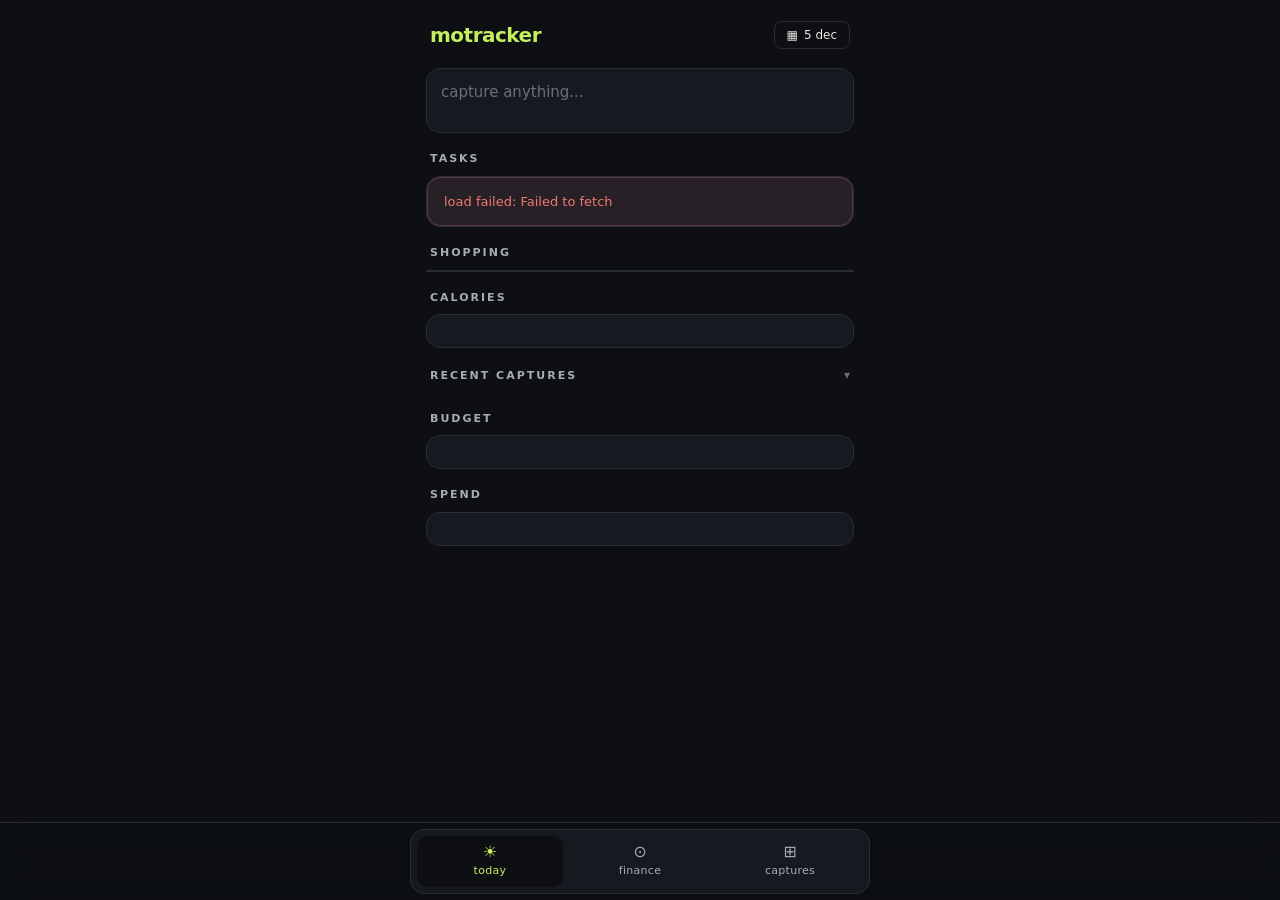
==== commit 3a98e32e: "nav: index.html uses shared nav, drops inline calendar + back-today" ====
--- a/index.html
+++ b/index.html
@@ -5,6 +5,8 @@
 <meta name="viewport" content="width=device-width, initial-scale=1.0, viewport-fit=cover" />
 <meta name="theme-color" content="#0d0f12" />
 <title>Motracker — today</title>
+<link rel="stylesheet" href="./nav.css" />
+<script src="./nav.js" defer></script>
 <style>
   :root {
     --bg: #0d0f12;
@@ -594,18 +596,6 @@
 </head>
 <body>
 
-<header>
-  <h1 id="title">motracker</h1>
-  <div class="header-right">
-    <span class="date" id="date">—</span>
-    <a class="nav" href="./budget.html">budget →</a>
-    <a class="nav" href="./spend.html">spend →</a>
-    <a class="nav" href="./capture.html">captures →</a>
-  </div>
-</header>
-
-<a class="back-today" id="backToday" href="./">← back to today</a>
-
 <div class="capture" id="capture">
   <textarea id="captureInput" rows="1" placeholder="capture anything..."></textarea>
   <div class="capture-bar">
@@ -666,24 +656,6 @@
 </section>
 
 <div class="toast" id="toast"></div>
-
-<div class="modal-backdrop" id="calBackdrop">
-  <div class="modal">
-    <div class="modal-title">
-      <span>pick a day</span>
-      <button class="modal-close" id="calClose">✕</button>
-    </div>
-    <div class="cal-nav">
-      <button class="cal-nav-btn" id="calPrev">‹</button>
-      <span class="cal-month-label" id="calMonthLabel">—</span>
-      <button class="cal-nav-btn" id="calNext">›</button>
-    </div>
-    <div class="cal-grid" id="calGrid"></div>
-    <div class="cal-foot">
-      <button id="calToday">jump to today</button>
-    </div>
-  </div>
-</div>
 
 <div class="modal-backdrop" id="editBackdrop">
   <div class="modal edit-modal">
@@ -700,6 +672,11 @@
 </div>
 
 <script>
+  // Init shared nav
+  window.addEventListener('DOMContentLoaded', () => {
+    MotrackerNav.init({ active: 'today', title: 'motracker' });
+  });
+
   const SUPABASE_URL = "https://fwqhomgawlgicqiqqqhw.supabase.co";
   const SUPABASE_ANON_KEY = "eyJhbGciOiJIUzI1NiIsInR5cCI6IkpXVCJ9.eyJpc3MiOiJzdXBhYmFzZSIsInJlZiI6ImZ3cWhvbWdhd2xnaWNxaXFxcWh3Iiwicm9sZSI6ImFub24iLCJpYXQiOjE3NzcyMTE1NDYsImV4cCI6MjA5Mjc4NzU0Nn0.LF82rWM0rX5FKY0Qo5Vsym_VWgV2reL_U8LkHbfWVHI";
   const CAPTURE_FN_URL = `${SUPABASE_URL}/functions/v1/capture`;
@@ -1319,20 +1296,7 @@
   }
 
   function renderHeader() {
-    const dateEl = document.getElementById('date');
-    const titleEl = document.getElementById('title');
-    const backEl = document.getElementById('backToday');
-    if (IS_PAST) {
-      dateEl.textContent = fmtLongDate(VIEW_DATE);
-      dateEl.classList.add('past');
-      titleEl.classList.add('past');
-      backEl.classList.add('show');
-    } else {
-      dateEl.textContent = fmtShortDate(TODAY);
-      dateEl.classList.remove('past');
-      titleEl.classList.remove('past');
-      backEl.classList.remove('show');
-    }
+    // Header is now managed by shared nav.js — no-op here.
   }
 
   function renderAll() {
@@ -1562,73 +1526,7 @@
     if (e.target.id === 'editBackdrop') closeEditModal();
   });
 
-  let CAL_MONTH = null;
-  const DOW_LABELS = ['mo','tu','we','th','fr','sa','su'];
-  function openCalendar() {
-    const [y, m] = VIEW_DATE.split('-').map(Number);
-    CAL_MONTH = { year: y, month: m - 1 };
-    renderCalendar();
-    document.getElementById('calBackdrop').classList.add('show');
-  }
-  function closeCalendar() {
-    document.getElementById('calBackdrop').classList.remove('show');
-  }
-  function renderCalendar() {
-    const { year, month } = CAL_MONTH;
-    const monthName = new Date(year, month, 1).toLocaleDateString('en-GB', { month: 'long', year: 'numeric' }).toLowerCase();
-    document.getElementById('calMonthLabel').textContent = monthName;
-    const grid = document.getElementById('calGrid');
-    let html = DOW_LABELS.map(d => `<div class="cal-dow">${d}</div>`).join('');
-    const firstDay = new Date(year, month, 1);
-    let startOffset = firstDay.getDay() - 1;
-    if (startOffset < 0) startOffset = 6;
-    const daysInMonth = new Date(year, month + 1, 0).getDate();
-    const daysInPrev = new Date(year, month, 0).getDate();
-    for (let i = startOffset - 1; i >= 0; i--) {
-      const d = daysInPrev - i;
-      html += `<button class="cal-day other-month" disabled>${d}</button>`;
-    }
-    for (let d = 1; d <= daysInMonth; d++) {
-      const iso = `${year}-${String(month + 1).padStart(2, '0')}-${String(d).padStart(2, '0')}`;
-      const isFuture = iso > TODAY;
-      const isToday = iso === TODAY;
-      const isSelected = iso === VIEW_DATE;
-      const cls = ['cal-day',
-        isToday ? 'today' : '',
-        isSelected ? 'selected' : '',
-        isFuture ? 'future' : ''].filter(Boolean).join(' ');
-      html += `<button class="${cls}" data-date="${iso}" ${isFuture ? 'disabled' : ''}>${d}</button>`;
-    }
-    const totalCells = startOffset + daysInMonth;
-    const remaining = (Math.ceil(totalCells / 7) * 7) - totalCells;
-    for (let i = 1; i <= remaining; i++) {
-      html += `<button class="cal-day other-month" disabled>${i}</button>`;
-    }
-    grid.innerHTML = html;
-    grid.querySelectorAll('.cal-day[data-date]').forEach(btn => {
-      btn.addEventListener('click', () => navigateToDate(btn.dataset.date));
-    });
-  }
-  function navigateToDate(iso) {
-    if (iso === TODAY) window.location.href = './';
-    else window.location.href = `./?date=${iso}`;
-  }
-  document.getElementById('date').addEventListener('click', openCalendar);
-  document.getElementById('calClose').addEventListener('click', closeCalendar);
-  document.getElementById('calBackdrop').addEventListener('click', e => {
-    if (e.target.id === 'calBackdrop') closeCalendar();
-  });
-  document.getElementById('calPrev').addEventListener('click', () => {
-    CAL_MONTH.month--;
-    if (CAL_MONTH.month < 0) { CAL_MONTH.month = 11; CAL_MONTH.year--; }
-    renderCalendar();
-  });
-  document.getElementById('calNext').addEventListener('click', () => {
-    CAL_MONTH.month++;
-    if (CAL_MONTH.month > 11) { CAL_MONTH.month = 0; CAL_MONTH.year++; }
-    renderCalendar();
-  });
-  document.getElementById('calToday').addEventListener('click', () => navigateToDate(TODAY));
+  // Calendar modal + date pill are managed by shared nav.js.
 
   let pressState = null;
   let ARMED = null;
--- a/nav.css
+++ b/nav.css
@@ -0,0 +1,183 @@
+/* Motracker shared nav — bottom tab bar + sub-tabs + date pill */
+:root {
+  --nav-bg: #161a20;
+  --nav-border: #2a2d33;
+  --nav-text: #a8acb4;
+  --nav-text-active: #c4f060;
+  --nav-bg-active: #0d0f12;
+  --nav-edit: #85b7eb;
+  --nav-edit-bg: rgba(55, 138, 221, 0.08);
+  --nav-edit-border: rgba(55, 138, 221, 0.4);
+}
+
+/* Top header bar — title + today-jump + date pill */
+.mt-header {
+  display: flex; align-items: center; justify-content: space-between;
+  margin-bottom: 18px; padding: 4px 4px 0; gap: 8px;
+}
+.mt-header h1 {
+  font-size: 20px; font-weight: 600; letter-spacing: -0.5px;
+  color: var(--nav-text-active); margin: 0;
+}
+.mt-header h1.past { color: var(--nav-edit); }
+.mt-header-right { display: flex; align-items: center; gap: 6px; }
+
+.mt-today-btn {
+  background: var(--nav-edit-bg); border: 1px solid var(--nav-edit-border);
+  color: var(--nav-edit); font-size: 11px;
+  padding: 6px 10px; border-radius: 8px;
+  font-family: inherit; cursor: pointer;
+  display: none; align-items: center; gap: 4px;
+  letter-spacing: 0.3px;
+  -webkit-tap-highlight-color: transparent;
+}
+.mt-today-btn.show { display: inline-flex; }
+.mt-today-btn:active { opacity: 0.7; }
+
+.mt-date-pill {
+  background: transparent; border: 1px solid var(--nav-border);
+  color: #e8e8e8; font-size: 12px;
+  padding: 6px 12px; border-radius: 8px;
+  font-family: inherit; cursor: pointer;
+  display: inline-flex; align-items: center; gap: 6px;
+  font-variant-numeric: tabular-nums;
+  -webkit-tap-highlight-color: transparent;
+}
+.mt-date-pill:active { background: var(--nav-bg); }
+.mt-date-pill.past {
+  border-color: var(--nav-edit-border);
+  color: var(--nav-edit);
+}
+.mt-date-pill .icon { font-size: 12px; line-height: 1; }
+
+/* Finance sub-tabs */
+.mt-subtabs {
+  display: none; gap: 4px;
+  background: var(--nav-bg); border: 1px solid var(--nav-border);
+  border-radius: 10px; padding: 3px;
+  margin-bottom: 14px;
+}
+.mt-subtabs.show { display: flex; }
+.mt-subtab {
+  flex: 1; background: transparent; border: none;
+  color: var(--nav-text); font-size: 12px;
+  padding: 7px 0; border-radius: 7px;
+  font-family: inherit; cursor: pointer;
+  letter-spacing: 0.5px;
+  -webkit-tap-highlight-color: transparent;
+  text-decoration: none; text-align: center;
+}
+.mt-subtab.active {
+  background: var(--nav-bg-active);
+  color: var(--nav-text-active);
+  font-weight: 500;
+}
+
+/* Bottom tab bar */
+.mt-tabbar {
+  position: fixed; bottom: 0; left: 0; right: 0;
+  background: rgba(13, 15, 18, 0.92);
+  backdrop-filter: blur(12px);
+  -webkit-backdrop-filter: blur(12px);
+  border-top: 1px solid var(--nav-border);
+  padding: 6px 12px calc(6px + env(safe-area-inset-bottom)) 12px;
+  z-index: 50;
+}
+.mt-tabbar-inner {
+  display: flex; gap: 4px;
+  max-width: 460px; margin: 0 auto;
+  background: var(--nav-bg); border: 1px solid var(--nav-border);
+  border-radius: 14px; padding: 6px;
+}
+.mt-tab {
+  flex: 1; background: transparent; border: none;
+  color: var(--nav-text); font-size: 11px;
+  padding: 8px 0; border-radius: 10px;
+  font-family: inherit; cursor: pointer;
+  display: flex; flex-direction: column; align-items: center; gap: 3px;
+  letter-spacing: 0.3px;
+  text-decoration: none;
+  -webkit-tap-highlight-color: transparent;
+}
+.mt-tab.active {
+  background: var(--nav-bg-active);
+  color: var(--nav-text-active);
+  font-weight: 500;
+}
+.mt-tab .icon { font-size: 16px; line-height: 1; }
+
+/* Ensure page content doesn't get hidden under the bar */
+body.mt-has-tabbar { padding-bottom: 110px !important; }
+
+/* Calendar modal — reused across pages */
+.mt-cal-backdrop {
+  position: fixed; inset: 0; background: rgba(0,0,0,0.6);
+  display: none; align-items: center; justify-content: center;
+  z-index: 200; padding: 20px;
+}
+.mt-cal-backdrop.show { display: flex; }
+.mt-cal-modal {
+  background: #161a20; border: 1px solid var(--nav-border);
+  border-radius: 14px; padding: 18px;
+  width: 100%; max-width: 360px;
+}
+.mt-cal-title {
+  font-size: 14px; font-weight: 600; color: #e8e8e8;
+  margin-bottom: 14px;
+  display: flex; justify-content: space-between; align-items: center;
+}
+.mt-cal-close {
+  background: transparent; border: none; color: #6a6e76;
+  font-size: 18px; cursor: pointer; padding: 4px 8px;
+  line-height: 1; font-family: inherit;
+}
+.mt-cal-nav {
+  display: flex; justify-content: space-between; align-items: center;
+  margin-bottom: 10px;
+}
+.mt-cal-nav-btn {
+  background: transparent; border: 1px solid var(--nav-border);
+  color: var(--nav-text); padding: 4px 10px; border-radius: 6px;
+  cursor: pointer; font-size: 14px; font-family: inherit;
+}
+.mt-cal-nav-btn:active { background: #1c2026; }
+.mt-cal-month-label {
+  font-size: 14px; font-weight: 600; color: #e8e8e8;
+}
+.mt-cal-grid {
+  display: grid; grid-template-columns: repeat(7, 1fr); gap: 2px;
+}
+.mt-cal-dow {
+  text-align: center; font-size: 10px; color: #6a6e76;
+  text-transform: uppercase; letter-spacing: 1px;
+  padding: 6px 0;
+}
+.mt-cal-day {
+  text-align: center; padding: 8px 0; font-size: 13px;
+  color: #e8e8e8; cursor: pointer; border-radius: 6px;
+  background: transparent;
+  border: 1px solid transparent;
+  font-family: inherit;
+  font-variant-numeric: tabular-nums;
+}
+.mt-cal-day:active { background: #1c2026; }
+.mt-cal-day.other-month { color: #6a6e76; opacity: 0.4; }
+.mt-cal-day.today {
+  color: var(--nav-text-active); font-weight: 600;
+  border-color: rgba(196, 240, 96, 0.3);
+}
+.mt-cal-day.selected {
+  background: var(--nav-edit); color: #fff; font-weight: 600;
+}
+.mt-cal-day.future {
+  color: #6a6e76; opacity: 0.3; cursor: not-allowed;
+}
+.mt-cal-foot {
+  margin-top: 14px; display: flex; justify-content: center;
+}
+.mt-cal-foot button {
+  background: transparent; border: 1px solid var(--nav-border);
+  color: var(--nav-text); padding: 6px 14px; border-radius: 8px;
+  cursor: pointer; font-family: inherit; font-size: 13px;
+}
+.mt-cal-foot button:active { background: #1c2026; }
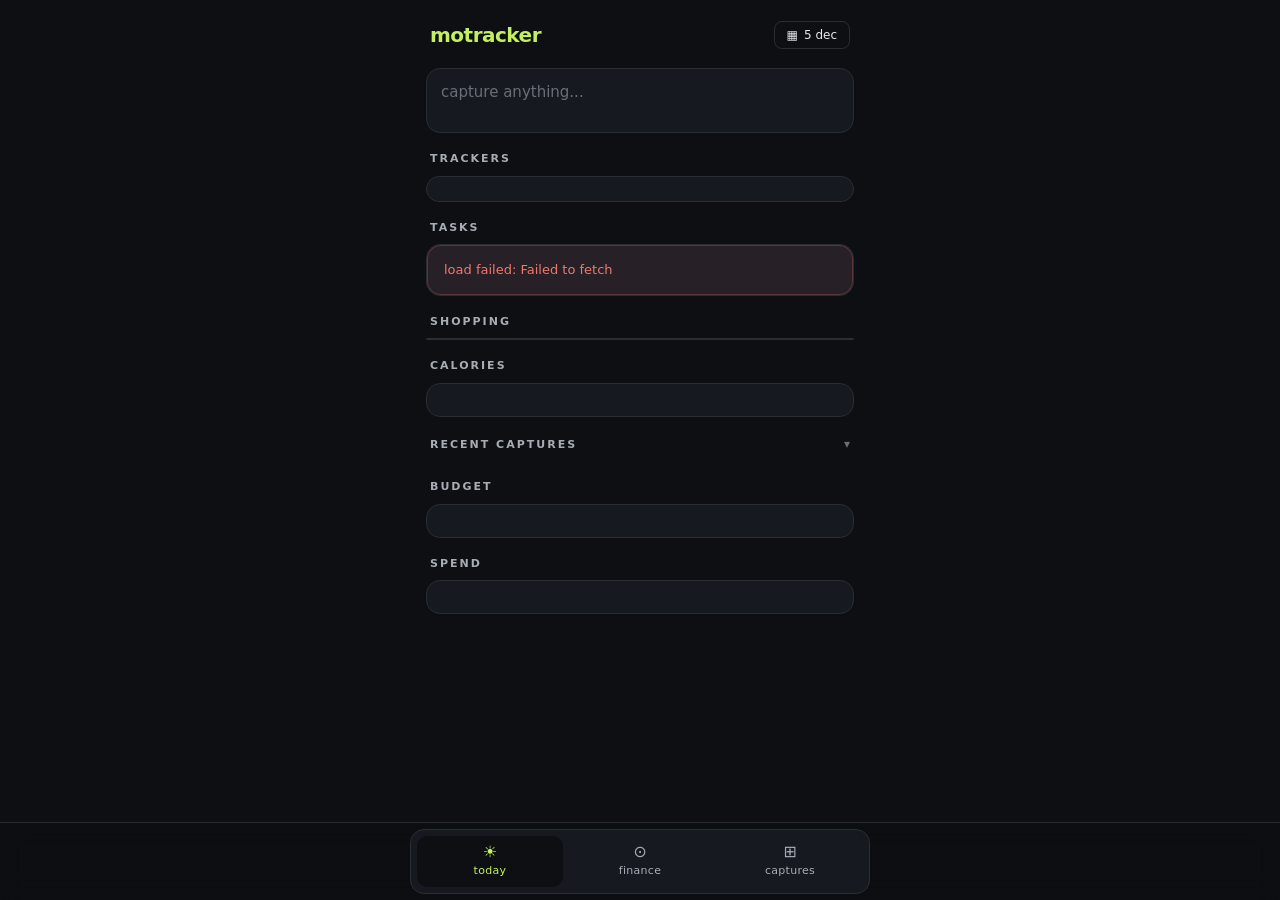
==== commit d0629190: "today: add trackers section (workout, coffee, water, cigs x2, cleanness)" ====
--- a/index.html
+++ b/index.html
@@ -120,6 +120,74 @@
   }
   .section-head .chevron.open { transform: rotate(180deg); }
 
+  /* trackers */
+  .trackers {
+    background: var(--surface); border: 1px solid var(--border-strong);
+    border-radius: var(--radius); padding: 12px;
+    display: grid; grid-template-columns: 1fr 1fr; gap: 8px;
+  }
+  .tracker {
+    background: var(--bg); border: 1px solid var(--border);
+    border-radius: 10px; padding: 10px 12px;
+    display: flex; flex-direction: column; gap: 6px;
+    min-height: 64px; -webkit-user-select: none; user-select: none;
+  }
+  .tracker.full { grid-column: 1 / -1; }
+  .tracker-label {
+    font-size: 10px; font-weight: 600; letter-spacing: 1.5px;
+    text-transform: uppercase; color: var(--text-faint);
+  }
+  .tracker-row { display: flex; align-items: center; justify-content: space-between; gap: 8px; }
+  .tracker-val { font-size: 18px; font-weight: 600; color: var(--text); font-variant-numeric: tabular-nums; }
+  .tracker-val .unit { font-size: 11px; color: var(--text-faint); font-weight: 400; margin-left: 4px; letter-spacing: 0.5px; }
+  .tracker-val.over { color: var(--spend); }
+  .tracker-val.bad  { color: var(--danger); }
+  .tracker-val.good { color: var(--accent); }
+
+  .tracker-btn {
+    background: var(--surface-hover); border: 1px solid var(--border-strong);
+    color: var(--text); border-radius: 8px;
+    width: 32px; height: 32px; font-size: 18px; font-weight: 500;
+    display: flex; align-items: center; justify-content: center;
+    cursor: pointer; padding: 0;
+  }
+  .tracker-btn:active { background: var(--border-strong); }
+  .tracker-btn.minus { color: var(--text-faint); }
+
+  .tracker-toggle {
+    display: flex; align-items: center; justify-content: center;
+    width: 28px; height: 28px; border-radius: 8px;
+    border: 1.5px solid var(--border-strong); background: transparent;
+    cursor: pointer; flex-shrink: 0;
+  }
+  .tracker-toggle.on {
+    background: var(--accent); border-color: var(--accent);
+    color: var(--bg);
+  }
+  .tracker-toggle.on::after { content: "✓"; font-weight: 700; font-size: 16px; }
+
+  .tracker-slider {
+    -webkit-appearance: none; appearance: none;
+    width: 100%; height: 4px; background: var(--border-strong);
+    border-radius: 2px; outline: none; margin: 4px 0 2px;
+  }
+  .tracker-slider::-webkit-slider-thumb {
+    -webkit-appearance: none; appearance: none;
+    width: 18px; height: 18px; border-radius: 50%;
+    background: var(--accent); cursor: pointer; border: none;
+  }
+  .tracker-slider::-moz-range-thumb {
+    width: 18px; height: 18px; border-radius: 50%;
+    background: var(--accent); cursor: pointer; border: none;
+  }
+  .tracker-pips {
+    display: flex; justify-content: space-between;
+    font-size: 9px; color: var(--text-faint); letter-spacing: 0.5px;
+  }
+  .tracker.past .tracker-btn,
+  .tracker.past .tracker-toggle,
+  .tracker.past .tracker-slider { pointer-events: none; opacity: 0.65; }
+
   .list {
     background: var(--surface); border: 1px solid var(--border-strong);
     border-radius: var(--radius); overflow: hidden;
@@ -603,6 +671,13 @@
     <button id="captureBtn" disabled>send</button>
   </div>
 </div>
+
+<section>
+  <div class="section-head">
+    <h2>trackers</h2>
+  </div>
+  <div class="trackers" id="trackersWidget"></div>
+</section>
 
 <section>
   <div class="section-head">
@@ -796,6 +871,18 @@
     }
     return true;
   }
+  async function sbPost(path, body) {
+    const res = await fetch(`${REST}/${path}`, {
+      method: "POST",
+      headers: { ...HEADERS, "Content-Type": "application/json", "Prefer": "return=representation" },
+      body: JSON.stringify(body),
+    });
+    if (!res.ok) {
+      const t = await res.text();
+      throw new Error(`POST ${path}: ${res.status} ${t}`);
+    }
+    return res.json();
+  }
 
   async function loadGoals() {
     try {
@@ -996,9 +1083,155 @@
     });
   }
 
+  // ---- trackers ----
+  // metric_type=habit uses unit=workout, value 0|1 (toggle)
+  // counters use their own metric_type, value=N
+  // cleanness uses metric_type=cleanness, value 1..5 (slider)
+  const TRACKER_CONFIG = [
+    { key: 'workout',     metric_type: 'habit',       unit: 'workout', kind: 'toggle',  label: 'workout', full: false },
+    { key: 'coffee',      metric_type: 'coffee',      unit: 'cups',    kind: 'counter', label: 'coffee',  step: 1,   softCap: 3,             unitLabel: '/3 cups' },
+    { key: 'water',       metric_type: 'water',       unit: 'ml',      kind: 'counter', label: 'water',   step: 500, target: 2000,           unitLabel: '/2000ml' },
+    { key: 'cig_factory', metric_type: 'cig_factory', unit: 'cigs',    kind: 'counter', label: 'cig (factory)', step: 1, target: 0,         unitLabel: 'cigs' },
+    { key: 'cig_rolled',  metric_type: 'cig_rolled',  unit: 'cigs',    kind: 'counter', label: 'cig (rolled)',  step: 1, target: 0,         unitLabel: 'cigs' },
+    { key: 'cleanness',   metric_type: 'cleanness',   unit: 'score',   kind: 'slider',  label: 'apartment',  min: 1, max: 5, full: true },
+  ];
+  // TRACKERS: key -> { id, value }   (id null = no row yet for VIEW_DATE)
+  let TRACKERS = {};
+
+  async function loadTrackers() {
+    const types = TRACKER_CONFIG.map(c => c.metric_type);
+    const url = `metrics?date=eq.${VIEW_DATE}&metric_type=in.(${types.join(',')})&select=id,metric_type,unit,value&order=created_at.asc`;
+    const rows = await sbGet(url);
+    TRACKERS = {};
+    for (const cfg of TRACKER_CONFIG) {
+      // match by metric_type + unit (workout uses metric_type=habit, unit=workout)
+      const row = rows.find(r => r.metric_type === cfg.metric_type && (cfg.metric_type !== 'habit' || r.unit === cfg.unit));
+      TRACKERS[cfg.key] = row ? { id: row.id, value: +row.value } : { id: null, value: cfg.kind === 'slider' ? null : 0 };
+    }
+  }
+
+  function renderTrackers() {
+    const el = document.getElementById('trackersWidget');
+    if (!el) return;
+    const pastCls = IS_PAST ? ' past' : '';
+    const parts = TRACKER_CONFIG.map(cfg => {
+      const t = TRACKERS[cfg.key] || { value: 0 };
+      const v = t.value;
+      if (cfg.kind === 'toggle') {
+        const on = v >= 1;
+        return `
+          <div class="tracker${pastCls}" data-tk="${cfg.key}">
+            <div class="tracker-label">${cfg.label}</div>
+            <div class="tracker-row">
+              <div class="tracker-val ${on ? 'good' : ''}">${on ? 'done' : '—'}</div>
+              <button class="tracker-toggle ${on ? 'on' : ''}" data-action="toggle"></button>
+            </div>
+          </div>`;
+      }
+      if (cfg.kind === 'counter') {
+        const val = v || 0;
+        let valCls = '';
+        if (cfg.softCap && val > cfg.softCap) valCls = 'over';
+        if (cfg.target === 0 && val > 0)      valCls = 'bad';
+        if (cfg.target && cfg.target > 0 && val >= cfg.target) valCls = 'good';
+        const display = cfg.unit === 'ml' ? val.toLocaleString('en-US') : val;
+        return `
+          <div class="tracker${pastCls}" data-tk="${cfg.key}">
+            <div class="tracker-label">${cfg.label}</div>
+            <div class="tracker-row">
+              <div class="tracker-val ${valCls}">${display}<span class="unit">${cfg.unitLabel}</span></div>
+              <div style="display:flex; gap:6px;">
+                <button class="tracker-btn minus" data-action="dec">−</button>
+                <button class="tracker-btn" data-action="inc">+</button>
+              </div>
+            </div>
+          </div>`;
+      }
+      if (cfg.kind === 'slider') {
+        const val = v == null ? cfg.min : v;
+        const hasVal = v != null;
+        return `
+          <div class="tracker${pastCls} ${cfg.full ? 'full' : ''}" data-tk="${cfg.key}">
+            <div class="tracker-label">${cfg.label}</div>
+            <div class="tracker-row">
+              <div class="tracker-val">${hasVal ? val : '—'}<span class="unit">/5</span></div>
+            </div>
+            <input type="range" class="tracker-slider" data-action="slide"
+                   min="${cfg.min}" max="${cfg.max}" step="1" value="${val}" />
+            <div class="tracker-pips">
+              <span>messy</span><span></span><span></span><span></span><span>spotless</span>
+            </div>
+          </div>`;
+      }
+      return '';
+    });
+    el.innerHTML = parts.join('');
+  }
+
+  async function writeTracker(cfgKey, newValue) {
+    if (IS_PAST) return;  // only mutate today
+    const cfg = TRACKER_CONFIG.find(c => c.key === cfgKey);
+    if (!cfg) return;
+    const cur = TRACKERS[cfgKey] || { id: null, value: 0 };
+    // optimistic update
+    const prevValue = cur.value;
+    TRACKERS[cfgKey] = { id: cur.id, value: newValue };
+    renderTrackers();
+    try {
+      if (cur.id) {
+        // update existing row
+        const rows = await sbPatch(`metrics?id=eq.${cur.id}`, { value: newValue });
+        if (rows && rows[0]) TRACKERS[cfgKey].id = rows[0].id;
+      } else {
+        // insert new row for today
+        const payload = {
+          date: VIEW_DATE,
+          metric_type: cfg.metric_type,
+          unit: cfg.unit,
+          value: newValue,
+          source: 'tracker',
+        };
+        const rows = await sbPost('metrics', payload);
+        if (rows && rows[0]) TRACKERS[cfgKey].id = rows[0].id;
+      }
+    } catch (e) {
+      console.error('tracker write failed', e);
+      TRACKERS[cfgKey] = { id: cur.id, value: prevValue };
+      renderTrackers();
+      showToast('save failed', { error: true });
+    }
+  }
+
+  document.getElementById('trackersWidget').addEventListener('click', (ev) => {
+    const btn = ev.target.closest('[data-action]');
+    if (!btn) return;
+    const wrap = btn.closest('[data-tk]');
+    if (!wrap) return;
+    const key = wrap.dataset.tk;
+    const cfg = TRACKER_CONFIG.find(c => c.key === key);
+    if (!cfg || IS_PAST) return;
+    const cur = TRACKERS[key]?.value || 0;
+    const action = btn.dataset.action;
+    if (action === 'toggle') {
+      writeTracker(key, cur >= 1 ? 0 : 1);
+    } else if (action === 'inc') {
+      writeTracker(key, cur + (cfg.step || 1));
+    } else if (action === 'dec') {
+      const next = cur - (cfg.step || 1);
+      writeTracker(key, next < 0 ? 0 : next);
+    }
+  });
+  document.getElementById('trackersWidget').addEventListener('change', (ev) => {
+    const inp = ev.target.closest('input[data-action="slide"]');
+    if (!inp) return;
+    const wrap = inp.closest('[data-tk]');
+    if (!wrap) return;
+    writeTracker(wrap.dataset.tk, +inp.value);
+  });
+
   async function loadAll() {
     try {
-      await Promise.all([loadGoals(), loadTasks(), loadShopping(), loadMetrics(), loadRecentCaptures()]);
+      await Promise.all([loadGoals(), loadTasks(), loadShopping(), loadMetrics(), loadTrackers(), loadRecentCaptures()]);
       await loadBudget();  // depends on GOALS
       renderAll();
     } catch (e) {
@@ -1010,6 +1243,7 @@
       document.getElementById("spendMetric").innerHTML = "";
       document.getElementById("budgetWidget").innerHTML = "";
       document.getElementById("capturesList").innerHTML = "";
+      document.getElementById("trackersWidget").innerHTML = "";
     }
   }
 
@@ -1301,6 +1535,7 @@
 
   function renderAll() {
     renderHeader();
+    renderTrackers();
     renderTasks();
     renderShopping();
     renderCaloriesMetric();
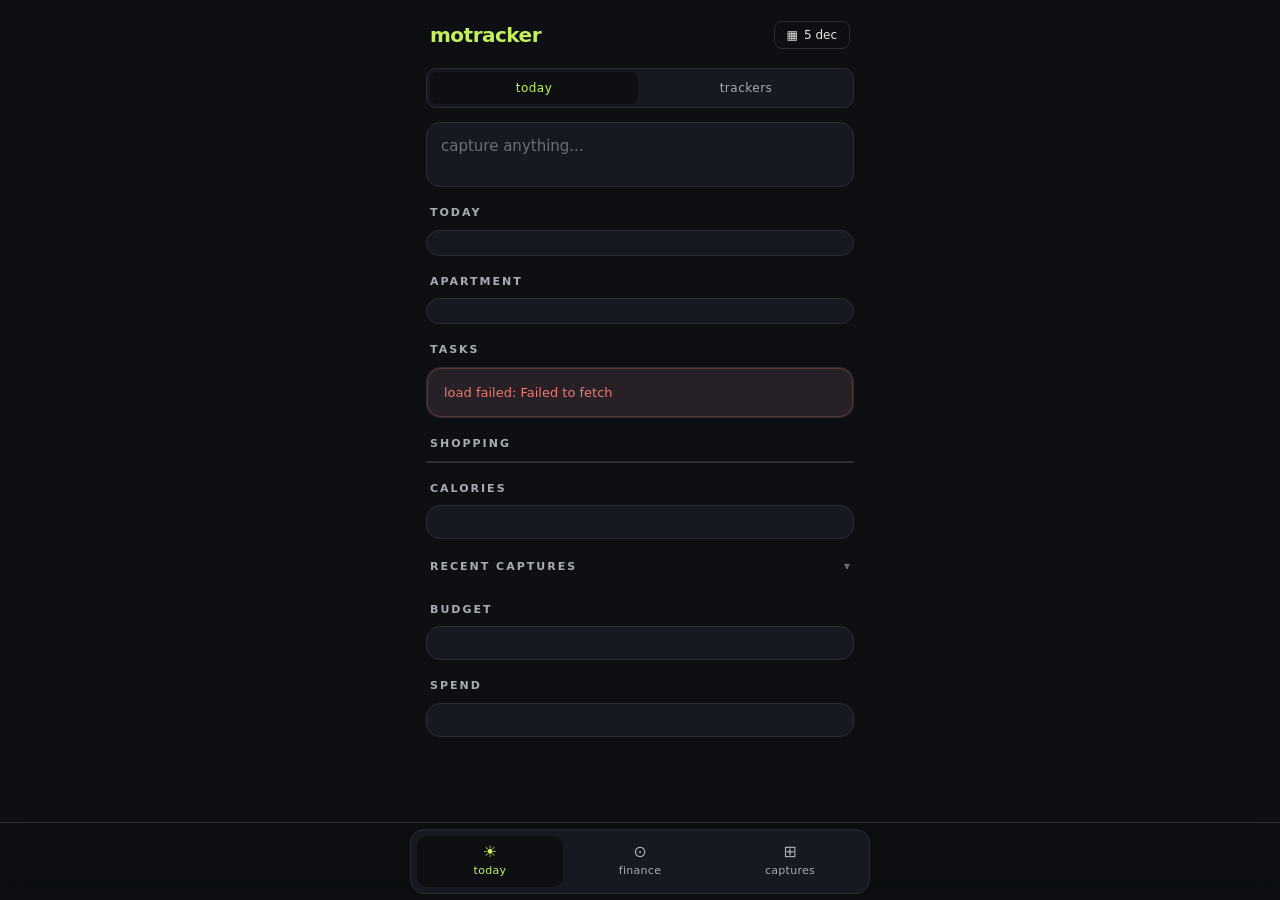
==== commit aaf19cb6: "trackers: split today/apartment cards, add trackers.html history view" ====
--- a/index.html
+++ b/index.html
@@ -132,7 +132,7 @@
     display: flex; flex-direction: column; gap: 6px;
     min-height: 64px; -webkit-user-select: none; user-select: none;
   }
-  .tracker.full { grid-column: 1 / -1; }
+  .tracker.span-2 { grid-column: 1 / -1; }
   .tracker-label {
     font-size: 10px; font-weight: 600; letter-spacing: 1.5px;
     text-transform: uppercase; color: var(--text-faint);
@@ -166,27 +166,11 @@
   }
   .tracker-toggle.on::after { content: "✓"; font-weight: 700; font-size: 16px; }
 
-  .tracker-slider {
-    -webkit-appearance: none; appearance: none;
-    width: 100%; height: 4px; background: var(--border-strong);
-    border-radius: 2px; outline: none; margin: 4px 0 2px;
-  }
-  .tracker-slider::-webkit-slider-thumb {
-    -webkit-appearance: none; appearance: none;
-    width: 18px; height: 18px; border-radius: 50%;
-    background: var(--accent); cursor: pointer; border: none;
-  }
-  .tracker-slider::-moz-range-thumb {
-    width: 18px; height: 18px; border-radius: 50%;
-    background: var(--accent); cursor: pointer; border: none;
-  }
-  .tracker-pips {
-    display: flex; justify-content: space-between;
-    font-size: 9px; color: var(--text-faint); letter-spacing: 0.5px;
-  }
   .tracker.past .tracker-btn,
-  .tracker.past .tracker-toggle,
-  .tracker.past .tracker-slider { pointer-events: none; opacity: 0.65; }
+  .tracker.past .tracker-toggle { pointer-events: none; opacity: 0.65; }
+
+  #apartmentScore { font-size: 12px; color: var(--text-faint); font-variant-numeric: tabular-nums; }
+  #apartmentScore.good { color: var(--accent); }
 
   .list {
     background: var(--surface); border: 1px solid var(--border-strong);
@@ -674,9 +658,17 @@
 
 <section>
   <div class="section-head">
-    <h2>trackers</h2>
+    <h2>today</h2>
   </div>
-  <div class="trackers" id="trackersWidget"></div>
+  <div class="trackers" id="trackersToday"></div>
+</section>
+
+<section>
+  <div class="section-head">
+    <h2>apartment</h2>
+    <span class="count" id="apartmentScore"></span>
+  </div>
+  <div class="trackers trackers-apartment" id="trackersApartment"></div>
 </section>
 
 <section>
@@ -749,7 +741,7 @@
 <script>
   // Init shared nav
   window.addEventListener('DOMContentLoaded', () => {
-    MotrackerNav.init({ active: 'today', title: 'motracker' });
+    MotrackerNav.init({ active: 'today', sub: 'today', title: 'motracker' });
   });
 
   const SUPABASE_URL = "https://fwqhomgawlgicqiqqqhw.supabase.co";
@@ -1084,106 +1076,114 @@
   }
 
   // ---- trackers ----
-  // metric_type=habit uses unit=workout, value 0|1 (toggle)
-  // counters use their own metric_type, value=N
-  // cleanness uses metric_type=cleanness, value 1..5 (slider)
-  const TRACKER_CONFIG = [
-    { key: 'workout',     metric_type: 'habit',       unit: 'workout', kind: 'toggle',  label: 'workout', full: false },
-    { key: 'coffee',      metric_type: 'coffee',      unit: 'cups',    kind: 'counter', label: 'coffee',  step: 1,   softCap: 3,             unitLabel: '/3 cups' },
-    { key: 'water',       metric_type: 'water',       unit: 'ml',      kind: 'counter', label: 'water',   step: 500, target: 2000,           unitLabel: '/2000ml' },
-    { key: 'cig_factory', metric_type: 'cig_factory', unit: 'cigs',    kind: 'counter', label: 'cig (factory)', step: 1, target: 0,         unitLabel: 'cigs' },
-    { key: 'cig_rolled',  metric_type: 'cig_rolled',  unit: 'cigs',    kind: 'counter', label: 'cig (rolled)',  step: 1, target: 0,         unitLabel: 'cigs' },
-    { key: 'cleanness',   metric_type: 'cleanness',   unit: 'score',   kind: 'slider',  label: 'apartment',  min: 1, max: 5, full: true },
+  // Storage model (all in `metrics` table, source='tracker'):
+  //   metric_type='habit',       unit='workout'  value 0|1  toggle
+  //   metric_type='coffee',      unit='cups'     value N    counter, soft cap 3
+  //   metric_type='water',       unit='ml'       value N    counter, +500ml steps, target 2000
+  //   metric_type='cig_factory', unit='cigs'     value N    counter, target 0
+  //   metric_type='cig_rolled',  unit='cigs'     value N    counter, target 0
+  //   metric_type='apartment',   unit in (dishes,clothes,bathroom,living)  value 0|1  toggle
+  // Apartment score (X/4 clean) is derived at read time — never stored.
+  const TODAY_TRACKERS = [
+    { key: 'workout',     metric_type: 'habit',       unit: 'workout', kind: 'toggle',  label: 'workout',       span2: true },
+    { key: 'coffee',      metric_type: 'coffee',      unit: 'cups',    kind: 'counter', label: 'coffee',  step: 1,   softCap: 3,    unitLabel: '/3 cups' },
+    { key: 'water',       metric_type: 'water',       unit: 'ml',      kind: 'counter', label: 'water',   step: 500, target: 2000,  unitLabel: '/2000ml' },
+    { key: 'cig_factory', metric_type: 'cig_factory', unit: 'cigs',    kind: 'counter', label: 'cig (factory)', step: 1, target: 0, unitLabel: 'cigs' },
+    { key: 'cig_rolled',  metric_type: 'cig_rolled',  unit: 'cigs',    kind: 'counter', label: 'cig (rolled)',  step: 1, target: 0, unitLabel: 'cigs' },
   ];
+  const APARTMENT_TRACKERS = [
+    { key: 'apt_dishes',   metric_type: 'apartment', unit: 'dishes',   kind: 'toggle', label: 'dishes' },
+    { key: 'apt_clothes',  metric_type: 'apartment', unit: 'clothes',  kind: 'toggle', label: 'clothes' },
+    { key: 'apt_bathroom', metric_type: 'apartment', unit: 'bathroom', kind: 'toggle', label: 'bathroom' },
+    { key: 'apt_living',   metric_type: 'apartment', unit: 'living',   kind: 'toggle', label: 'living' },
+  ];
+  const ALL_TRACKERS = [...TODAY_TRACKERS, ...APARTMENT_TRACKERS];
   // TRACKERS: key -> { id, value }   (id null = no row yet for VIEW_DATE)
   let TRACKERS = {};
 
   async function loadTrackers() {
-    const types = TRACKER_CONFIG.map(c => c.metric_type);
+    const types = [...new Set(ALL_TRACKERS.map(c => c.metric_type))];
     const url = `metrics?date=eq.${VIEW_DATE}&metric_type=in.(${types.join(',')})&select=id,metric_type,unit,value&order=created_at.asc`;
     const rows = await sbGet(url);
     TRACKERS = {};
-    for (const cfg of TRACKER_CONFIG) {
-      // match by metric_type + unit (workout uses metric_type=habit, unit=workout)
-      const row = rows.find(r => r.metric_type === cfg.metric_type && (cfg.metric_type !== 'habit' || r.unit === cfg.unit));
-      TRACKERS[cfg.key] = row ? { id: row.id, value: +row.value } : { id: null, value: cfg.kind === 'slider' ? null : 0 };
-    }
+    for (const cfg of ALL_TRACKERS) {
+      // match by metric_type + unit (one row per metric_type+unit per day)
+      const row = rows.find(r => r.metric_type === cfg.metric_type && r.unit === cfg.unit);
+      TRACKERS[cfg.key] = row ? { id: row.id, value: +row.value } : { id: null, value: 0 };
+    }
+  }
+
+  function renderTrackerTile(cfg, pastCls) {
+    const t = TRACKERS[cfg.key] || { value: 0 };
+    const v = t.value;
+    const span = cfg.span2 ? ' span-2' : '';
+    if (cfg.kind === 'toggle') {
+      const on = v >= 1;
+      return `
+        <div class="tracker${pastCls}${span}" data-tk="${cfg.key}">
+          <div class="tracker-label">${cfg.label}</div>
+          <div class="tracker-row">
+            <div class="tracker-val ${on ? 'good' : ''}">${on ? 'done' : '—'}</div>
+            <button class="tracker-toggle ${on ? 'on' : ''}" data-action="toggle"></button>
+          </div>
+        </div>`;
+    }
+    if (cfg.kind === 'counter') {
+      const val = v || 0;
+      let valCls = '';
+      if (cfg.softCap && val > cfg.softCap) valCls = 'over';
+      if (cfg.target === 0 && val > 0)      valCls = 'bad';
+      if (cfg.target && cfg.target > 0 && val >= cfg.target) valCls = 'good';
+      const display = cfg.unit === 'ml' ? val.toLocaleString('en-US') : val;
+      return `
+        <div class="tracker${pastCls}${span}" data-tk="${cfg.key}">
+          <div class="tracker-label">${cfg.label}</div>
+          <div class="tracker-row">
+            <div class="tracker-val ${valCls}">${display}<span class="unit">${cfg.unitLabel}</span></div>
+            <div style="display:flex; gap:6px;">
+              <button class="tracker-btn minus" data-action="dec">−</button>
+              <button class="tracker-btn" data-action="inc">+</button>
+            </div>
+          </div>
+        </div>`;
+    }
+    return '';
   }
 
   function renderTrackers() {
-    const el = document.getElementById('trackersWidget');
-    if (!el) return;
     const pastCls = IS_PAST ? ' past' : '';
-    const parts = TRACKER_CONFIG.map(cfg => {
-      const t = TRACKERS[cfg.key] || { value: 0 };
-      const v = t.value;
-      if (cfg.kind === 'toggle') {
-        const on = v >= 1;
-        return `
-          <div class="tracker${pastCls}" data-tk="${cfg.key}">
-            <div class="tracker-label">${cfg.label}</div>
-            <div class="tracker-row">
-              <div class="tracker-val ${on ? 'good' : ''}">${on ? 'done' : '—'}</div>
-              <button class="tracker-toggle ${on ? 'on' : ''}" data-action="toggle"></button>
-            </div>
-          </div>`;
-      }
-      if (cfg.kind === 'counter') {
-        const val = v || 0;
-        let valCls = '';
-        if (cfg.softCap && val > cfg.softCap) valCls = 'over';
-        if (cfg.target === 0 && val > 0)      valCls = 'bad';
-        if (cfg.target && cfg.target > 0 && val >= cfg.target) valCls = 'good';
-        const display = cfg.unit === 'ml' ? val.toLocaleString('en-US') : val;
-        return `
-          <div class="tracker${pastCls}" data-tk="${cfg.key}">
-            <div class="tracker-label">${cfg.label}</div>
-            <div class="tracker-row">
-              <div class="tracker-val ${valCls}">${display}<span class="unit">${cfg.unitLabel}</span></div>
-              <div style="display:flex; gap:6px;">
-                <button class="tracker-btn minus" data-action="dec">−</button>
-                <button class="tracker-btn" data-action="inc">+</button>
-              </div>
-            </div>
-          </div>`;
-      }
-      if (cfg.kind === 'slider') {
-        const val = v == null ? cfg.min : v;
-        const hasVal = v != null;
-        return `
-          <div class="tracker${pastCls} ${cfg.full ? 'full' : ''}" data-tk="${cfg.key}">
-            <div class="tracker-label">${cfg.label}</div>
-            <div class="tracker-row">
-              <div class="tracker-val">${hasVal ? val : '—'}<span class="unit">/5</span></div>
-            </div>
-            <input type="range" class="tracker-slider" data-action="slide"
-                   min="${cfg.min}" max="${cfg.max}" step="1" value="${val}" />
-            <div class="tracker-pips">
-              <span>messy</span><span></span><span></span><span></span><span>spotless</span>
-            </div>
-          </div>`;
-      }
-      return '';
-    });
-    el.innerHTML = parts.join('');
+    const todayEl = document.getElementById('trackersToday');
+    if (todayEl) {
+      todayEl.innerHTML = TODAY_TRACKERS.map(c => renderTrackerTile(c, pastCls)).join('');
+    }
+    const aptEl = document.getElementById('trackersApartment');
+    if (aptEl) {
+      aptEl.innerHTML = APARTMENT_TRACKERS.map(c => renderTrackerTile(c, pastCls)).join('');
+    }
+    // derived apartment score
+    const scoreEl = document.getElementById('apartmentScore');
+    if (scoreEl) {
+      const done = APARTMENT_TRACKERS.filter(c => (TRACKERS[c.key]?.value || 0) >= 1).length;
+      scoreEl.textContent = `${done}/4 clean`;
+      scoreEl.classList.toggle('good', done === 4);
+    }
   }
 
   async function writeTracker(cfgKey, newValue) {
     if (IS_PAST) return;  // only mutate today
-    const cfg = TRACKER_CONFIG.find(c => c.key === cfgKey);
+    const cfg = ALL_TRACKERS.find(c => c.key === cfgKey);
     if (!cfg) return;
     const cur = TRACKERS[cfgKey] || { id: null, value: 0 };
     // optimistic update
     const prevValue = cur.value;
+    const prevId = cur.id;
     TRACKERS[cfgKey] = { id: cur.id, value: newValue };
     renderTrackers();
     try {
       if (cur.id) {
-        // update existing row
         const rows = await sbPatch(`metrics?id=eq.${cur.id}`, { value: newValue });
         if (rows && rows[0]) TRACKERS[cfgKey].id = rows[0].id;
       } else {
-        // insert new row for today
         const payload = {
           date: VIEW_DATE,
           metric_type: cfg.metric_type,
@@ -1196,38 +1196,37 @@
       }
     } catch (e) {
       console.error('tracker write failed', e);
-      TRACKERS[cfgKey] = { id: cur.id, value: prevValue };
+      TRACKERS[cfgKey] = { id: prevId, value: prevValue };
       renderTrackers();
       showToast('save failed', { error: true });
     }
   }
 
-  document.getElementById('trackersWidget').addEventListener('click', (ev) => {
-    const btn = ev.target.closest('[data-action]');
-    if (!btn) return;
-    const wrap = btn.closest('[data-tk]');
-    if (!wrap) return;
-    const key = wrap.dataset.tk;
-    const cfg = TRACKER_CONFIG.find(c => c.key === key);
-    if (!cfg || IS_PAST) return;
-    const cur = TRACKERS[key]?.value || 0;
-    const action = btn.dataset.action;
-    if (action === 'toggle') {
-      writeTracker(key, cur >= 1 ? 0 : 1);
-    } else if (action === 'inc') {
-      writeTracker(key, cur + (cfg.step || 1));
-    } else if (action === 'dec') {
-      const next = cur - (cfg.step || 1);
-      writeTracker(key, next < 0 ? 0 : next);
-    }
-  });
-  document.getElementById('trackersWidget').addEventListener('change', (ev) => {
-    const inp = ev.target.closest('input[data-action="slide"]');
-    if (!inp) return;
-    const wrap = inp.closest('[data-tk]');
-    if (!wrap) return;
-    writeTracker(wrap.dataset.tk, +inp.value);
-  });
+  function wireTrackerCard(elId) {
+    const el = document.getElementById(elId);
+    if (!el) return;
+    el.addEventListener('click', (ev) => {
+      const btn = ev.target.closest('[data-action]');
+      if (!btn) return;
+      const wrap = btn.closest('[data-tk]');
+      if (!wrap) return;
+      const key = wrap.dataset.tk;
+      const cfg = ALL_TRACKERS.find(c => c.key === key);
+      if (!cfg || IS_PAST) return;
+      const cur = TRACKERS[key]?.value || 0;
+      const action = btn.dataset.action;
+      if (action === 'toggle') {
+        writeTracker(key, cur >= 1 ? 0 : 1);
+      } else if (action === 'inc') {
+        writeTracker(key, cur + (cfg.step || 1));
+      } else if (action === 'dec') {
+        const next = cur - (cfg.step || 1);
+        writeTracker(key, next < 0 ? 0 : next);
+      }
+    });
+  }
+  wireTrackerCard('trackersToday');
+  wireTrackerCard('trackersApartment');
 
   async function loadAll() {
     try {
@@ -1243,7 +1242,8 @@
       document.getElementById("spendMetric").innerHTML = "";
       document.getElementById("budgetWidget").innerHTML = "";
       document.getElementById("capturesList").innerHTML = "";
-      document.getElementById("trackersWidget").innerHTML = "";
+      document.getElementById("trackersToday").innerHTML = "";
+      document.getElementById("trackersApartment").innerHTML = "";
     }
   }
 
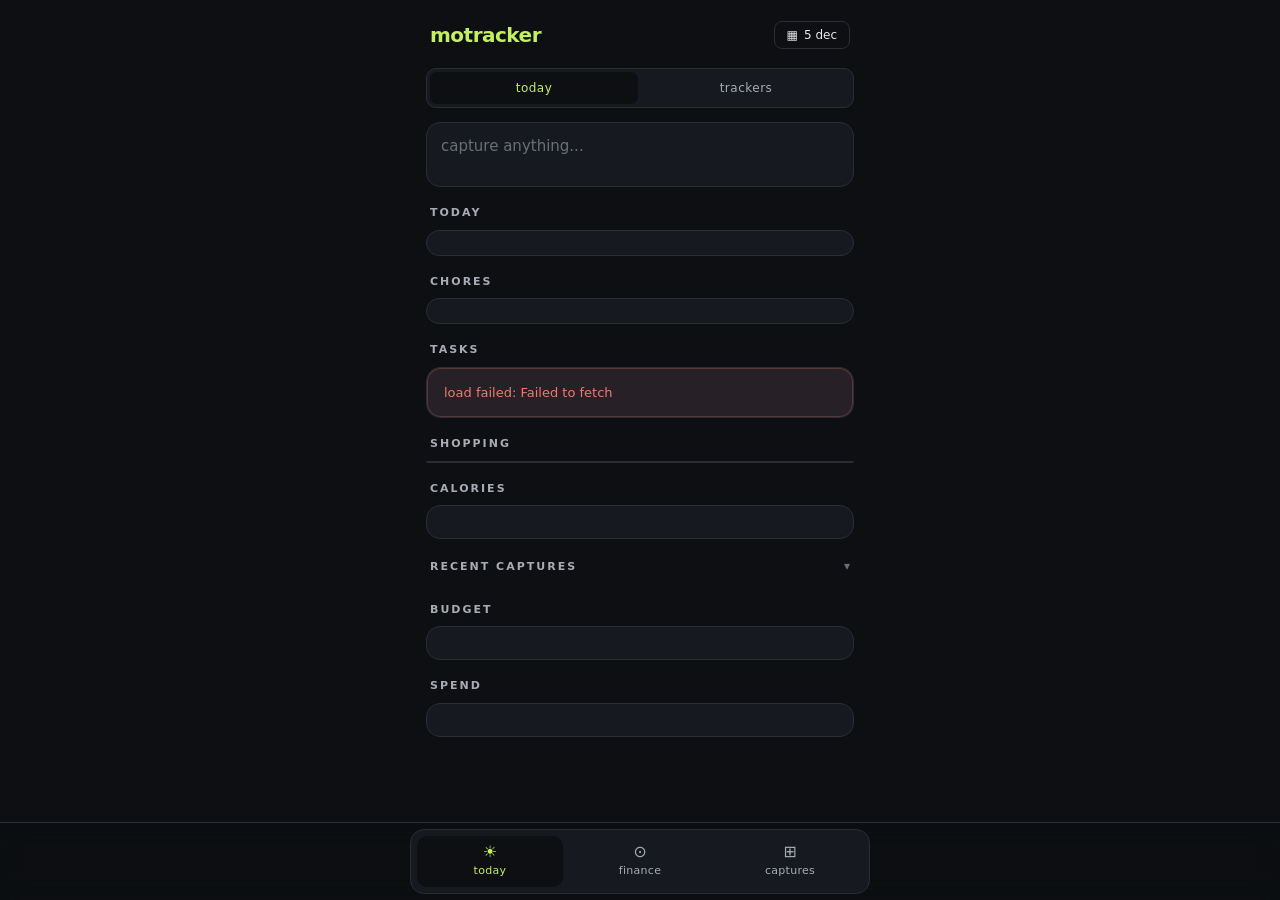
==== commit 855128d7: "replace apartment X/4 toggles with chores decay bars (dishes/living 3d, bathroom/kitchen 7d)" ====
--- a/index.html
+++ b/index.html
@@ -169,13 +169,56 @@
   .tracker.past .tracker-btn,
   .tracker.past .tracker-toggle { pointer-events: none; opacity: 0.65; }
 
-  #apartmentScore { font-size: 12px; color: var(--text-faint); font-variant-numeric: tabular-nums; }
-  #apartmentScore.good { color: var(--accent); }
+  /* chores: decay bars with tap-to-reset */
+  .chores {
+    background: var(--surface); border: 1px solid var(--border-strong);
+    border-radius: var(--radius); padding: 12px;
+    display: flex; flex-direction: column; gap: 10px;
+  }
+  .chore-row {
+    display: flex; align-items: center; gap: 10px;
+    -webkit-user-select: none; user-select: none;
+  }
+  .chore-label {
+    flex: 0 0 70px;
+    font-size: 12px; color: var(--text); font-weight: 500;
+    letter-spacing: 0.3px;
+  }
+  .chore-bar-wrap {
+    flex: 1;
+    height: 10px; background: var(--border);
+    border-radius: 5px; overflow: hidden;
+    position: relative;
+    cursor: pointer;
+  }
+  .chore-bar-fill {
+    height: 100%; border-radius: 5px;
+    transition: width 0.4s ease-out, background 0.3s;
+  }
+  .chore-bar-fill.fresh   { background: var(--accent); }
+  .chore-bar-fill.warning { background: var(--spend); }
+  .chore-bar-fill.stale   { background: var(--danger); }
+  .chore-sub {
+    flex: 0 0 60px;
+    font-size: 11px; color: var(--text-faint);
+    text-align: right; font-variant-numeric: tabular-nums;
+  }
+  .chore-reset {
+    background: var(--surface-hover); border: 1px solid var(--border-strong);
+    color: var(--text); border-radius: 6px;
+    width: 30px; height: 26px; font-size: 14px;
+    display: flex; align-items: center; justify-content: center;
+    cursor: pointer; padding: 0; flex-shrink: 0;
+  }
+  .chore-reset:active { background: var(--border-strong); }
+  .chores.past .chore-bar-wrap,
+  .chores.past .chore-reset { pointer-events: none; opacity: 0.65; }
 
   .list {
     background: var(--surface); border: 1px solid var(--border-strong);
     border-radius: var(--radius); overflow: hidden;
   }
+  .list.hidden { display: none; }
   .list-item {
     display: flex; align-items: flex-start; gap: 12px;
     padding: 14px 16px; border-bottom: 1px solid var(--border);
@@ -665,14 +708,13 @@
 
 <section>
   <div class="section-head">
-    <h2>apartment</h2>
-    <span class="count" id="apartmentScore"></span>
+    <h2>chores</h2>
   </div>
-  <div class="trackers trackers-apartment" id="trackersApartment"></div>
+  <div class="chores" id="chores"></div>
 </section>
 
 <section>
-  <div class="section-head">
+  <div class="section-head collapsible" id="tasksHead">
     <h2>tasks</h2>
     <span class="count" id="tasksCount"></span>
   </div>
@@ -682,7 +724,7 @@
 </section>
 
 <section>
-  <div class="section-head">
+  <div class="section-head collapsible" id="shoppingHead">
     <h2>shopping</h2>
     <span class="count" id="shoppingCount"></span>
   </div>
@@ -797,6 +839,8 @@
   let CAPTURES_OPEN = false;
   let FOOD_OPEN = false;
   let SPEND_OPEN = false;
+  let TASKS_OPEN = true;
+  let SHOPPING_OPEN = true;
 
   const DELETABLES = {
     tasks: {
@@ -1077,27 +1121,35 @@
 
   // ---- trackers ----
   // Storage model (all in `metrics` table, source='tracker'):
-  //   metric_type='habit',       unit='workout'  value 0|1  toggle
-  //   metric_type='coffee',      unit='cups'     value N    counter, soft cap 3
-  //   metric_type='water',       unit='ml'       value N    counter, +500ml steps, target 2000
-  //   metric_type='cig_factory', unit='cigs'     value N    counter, target 0
-  //   metric_type='cig_rolled',  unit='cigs'     value N    counter, target 0
-  //   metric_type='apartment',   unit in (dishes,clothes,bathroom,living)  value 0|1  toggle
-  // Apartment score (X/4 clean) is derived at read time — never stored.
+  //   metric_type='workout_done',   unit='done'   value 0|1  toggle  — trained (gym, run, structured session)
+  //   metric_type='workout_active', unit='done'   value 0|1  toggle  — moved (long walk, hike, manual labor, sport with friends)
+  //     ^ workout_done and workout_active are SEPARATE activities, not states. Both can be true on the same day.
+  //   metric_type='coffee',         unit='cups'   value N    counter, soft cap 3
+  //   metric_type='water',          unit='ml'     value N    counter, +500ml steps, target 2000
+  //   metric_type='cig_factory',    unit='cigs'   value N    counter, target 0  — factory-rolled cigarettes
+  //   metric_type='cig_rolled',     unit='cigs'   value N    counter, target 0  — hand-rolled cigarettes
+  //     ^ cig_factory and cig_rolled are also SEPARATE — different products, tracked separately by intent.
+  // CHORES (decay model, separate from daily trackers above):
+  //   metric_type='chore_dishes'|'chore_living'|'chore_bathroom'|'chore_kitchen', unit='reset', value=1
+  //   Each reset = INSERT new row. Bar % derived at read: 100 - (hours_since_last / cadence_hours * 100), clamped 0-100.
+  //   Cadences: dishes 3d, living 3d, bathroom 7d, kitchen 7d. Append mode — query MAX(created_at) per type.
   const TODAY_TRACKERS = [
-    { key: 'workout',     metric_type: 'habit',       unit: 'workout', kind: 'toggle',  label: 'workout',       span2: true },
-    { key: 'coffee',      metric_type: 'coffee',      unit: 'cups',    kind: 'counter', label: 'coffee',  step: 1,   softCap: 3,    unitLabel: '/3 cups' },
-    { key: 'water',       metric_type: 'water',       unit: 'ml',      kind: 'counter', label: 'water',   step: 500, target: 2000,  unitLabel: '/2000ml' },
-    { key: 'cig_factory', metric_type: 'cig_factory', unit: 'cigs',    kind: 'counter', label: 'cig (factory)', step: 1, target: 0, unitLabel: 'cigs' },
-    { key: 'cig_rolled',  metric_type: 'cig_rolled',  unit: 'cigs',    kind: 'counter', label: 'cig (rolled)',  step: 1, target: 0, unitLabel: 'cigs' },
+    { key: 'workout_done',   metric_type: 'workout_done',   unit: 'done', kind: 'toggle',  label: 'workout' },
+    { key: 'workout_active', metric_type: 'workout_active', unit: 'done', kind: 'toggle',  label: 'active day' },
+    { key: 'coffee',         metric_type: 'coffee',         unit: 'cups', kind: 'counter', label: 'coffee',        step: 1,   softCap: 3,    unitLabel: '/3 cups' },
+    { key: 'water',          metric_type: 'water',          unit: 'ml',   kind: 'counter', label: 'water',         step: 500, target: 2000,  unitLabel: '/2000ml' },
+    { key: 'cig_factory',    metric_type: 'cig_factory',    unit: 'cigs', kind: 'counter', label: 'cig (factory)', step: 1,   target: 0,     unitLabel: 'cigs' },
+    { key: 'cig_rolled',     metric_type: 'cig_rolled',     unit: 'cigs', kind: 'counter', label: 'cig (rolled)',  step: 1,   target: 0,     unitLabel: 'cigs' },
   ];
-  const APARTMENT_TRACKERS = [
-    { key: 'apt_dishes',   metric_type: 'apartment', unit: 'dishes',   kind: 'toggle', label: 'dishes' },
-    { key: 'apt_clothes',  metric_type: 'apartment', unit: 'clothes',  kind: 'toggle', label: 'clothes' },
-    { key: 'apt_bathroom', metric_type: 'apartment', unit: 'bathroom', kind: 'toggle', label: 'bathroom' },
-    { key: 'apt_living',   metric_type: 'apartment', unit: 'living',   kind: 'toggle', label: 'living' },
+  const CHORES = [
+    { key: 'dishes',   metric_type: 'chore_dishes',   label: 'dishes',   cadence: 3 },
+    { key: 'living',   metric_type: 'chore_living',   label: 'living',   cadence: 3 },
+    { key: 'bathroom', metric_type: 'chore_bathroom', label: 'bathroom', cadence: 7 },
+    { key: 'kitchen',  metric_type: 'chore_kitchen',  label: 'kitchen',  cadence: 7 },
   ];
-  const ALL_TRACKERS = [...TODAY_TRACKERS, ...APARTMENT_TRACKERS];
+  const ALL_TRACKERS = [...TODAY_TRACKERS];
+  // CHORES_STATE: key -> { lastResetAt: ISO string | null }
+  let CHORES_STATE = {};
   // TRACKERS: key -> { id, value }   (id null = no row yet for VIEW_DATE)
   let TRACKERS = {};
 
@@ -1155,17 +1207,6 @@
     const todayEl = document.getElementById('trackersToday');
     if (todayEl) {
       todayEl.innerHTML = TODAY_TRACKERS.map(c => renderTrackerTile(c, pastCls)).join('');
-    }
-    const aptEl = document.getElementById('trackersApartment');
-    if (aptEl) {
-      aptEl.innerHTML = APARTMENT_TRACKERS.map(c => renderTrackerTile(c, pastCls)).join('');
-    }
-    // derived apartment score
-    const scoreEl = document.getElementById('apartmentScore');
-    if (scoreEl) {
-      const done = APARTMENT_TRACKERS.filter(c => (TRACKERS[c.key]?.value || 0) >= 1).length;
-      scoreEl.textContent = `${done}/4 clean`;
-      scoreEl.classList.toggle('good', done === 4);
     }
   }
 
@@ -1226,11 +1267,99 @@
     });
   }
   wireTrackerCard('trackersToday');
-  wireTrackerCard('trackersApartment');
+
+  // ---- chores (decay model) ----
+  async function loadChores() {
+    const types = CHORES.map(c => c.metric_type);
+    // grab MAX(created_at) per metric_type. PostgREST doesn't support aggregates here,
+    // so fetch the most recent row per type via ordered limit per type. Simpler: fetch
+    // all chore_* rows in last 30 days and pick the latest per type client-side.
+    const since = new Date(Date.now() - 30 * 86400000).toISOString();
+    const url = `metrics?metric_type=in.(${types.join(',')})&created_at=gte.${since}&select=metric_type,created_at&order=created_at.desc`;
+    const rows = await sbGet(url);
+    CHORES_STATE = {};
+    for (const cfg of CHORES) {
+      const latest = rows.find(r => r.metric_type === cfg.metric_type);
+      CHORES_STATE[cfg.key] = { lastResetAt: latest ? latest.created_at : null };
+    }
+  }
+
+  function chorePct(cfg) {
+    const state = CHORES_STATE[cfg.key];
+    if (!state || !state.lastResetAt) return 0;  // never cleaned = stale
+    const elapsed = Date.now() - new Date(state.lastResetAt).getTime();
+    const cadenceMs = cfg.cadence * 86400000;
+    return Math.max(0, Math.min(100, 100 - (elapsed / cadenceMs) * 100));
+  }
+
+  function choreSubLabel(cfg) {
+    const state = CHORES_STATE[cfg.key];
+    if (!state || !state.lastResetAt) return 'never';
+    const hours = (Date.now() - new Date(state.lastResetAt).getTime()) / 3600000;
+    if (hours < 1)  return 'just now';
+    if (hours < 24) return `${Math.floor(hours)}h ago`;
+    const days = hours / 24;
+    if (days < 1.5) return '1d ago';
+    return `${Math.floor(days)}d ago`;
+  }
+
+  function renderChores() {
+    const el = document.getElementById('chores');
+    if (!el) return;
+    el.classList.toggle('past', IS_PAST);
+    el.innerHTML = CHORES.map(cfg => {
+      const pct = chorePct(cfg);
+      let cls = 'fresh';
+      if (pct <= 33) cls = 'stale';
+      else if (pct <= 66) cls = 'warning';
+      return `
+        <div class="chore-row" data-chore="${cfg.key}">
+          <div class="chore-label">${cfg.label}</div>
+          <div class="chore-bar-wrap" data-action="reset">
+            <div class="chore-bar-fill ${cls}" style="width:${pct}%"></div>
+          </div>
+          <div class="chore-sub">${choreSubLabel(cfg)}</div>
+          <button class="chore-reset" data-action="reset" title="mark clean">✓</button>
+        </div>`;
+    }).join('');
+  }
+
+  async function resetChore(key) {
+    if (IS_PAST) return;
+    const cfg = CHORES.find(c => c.key === key);
+    if (!cfg) return;
+    const prev = CHORES_STATE[key]?.lastResetAt || null;
+    const nowIso = new Date().toISOString();
+    CHORES_STATE[key] = { lastResetAt: nowIso };
+    renderChores();
+    try {
+      await sbPost('metrics', {
+        date: VIEW_DATE,
+        metric_type: cfg.metric_type,
+        unit: 'reset',
+        value: 1,
+        source: 'tracker',
+      });
+      showToast(`✓ ${cfg.label} cleaned`);
+    } catch (e) {
+      console.error('chore reset failed', e);
+      CHORES_STATE[key] = { lastResetAt: prev };
+      renderChores();
+      showToast('save failed', { error: true });
+    }
+  }
+
+  document.getElementById('chores').addEventListener('click', (ev) => {
+    const trigger = ev.target.closest('[data-action="reset"]');
+    if (!trigger) return;
+    const row = trigger.closest('[data-chore]');
+    if (!row) return;
+    resetChore(row.dataset.chore);
+  });
 
   async function loadAll() {
     try {
-      await Promise.all([loadGoals(), loadTasks(), loadShopping(), loadMetrics(), loadTrackers(), loadRecentCaptures()]);
+      await Promise.all([loadGoals(), loadTasks(), loadShopping(), loadMetrics(), loadTrackers(), loadChores(), loadRecentCaptures()]);
       await loadBudget();  // depends on GOALS
       renderAll();
     } catch (e) {
@@ -1243,7 +1372,7 @@
       document.getElementById("budgetWidget").innerHTML = "";
       document.getElementById("capturesList").innerHTML = "";
       document.getElementById("trackersToday").innerHTML = "";
-      document.getElementById("trackersApartment").innerHTML = "";
+      document.getElementById("chores").innerHTML = "";
     }
   }
 
@@ -1325,8 +1454,11 @@
     const items = sortItems(TASKS, true);
     const open = TASKS.filter(t => !t.done).length;
     const countEl = document.getElementById('tasksCount');
-    if (IS_PAST) countEl.textContent = `${TASKS.length} completed`;
-    else countEl.textContent = open === 0 ? 'all done' : `${open} open`;
+    const baseText = IS_PAST
+      ? `${TASKS.length} completed`
+      : (open === 0 ? 'all done' : `${open} open`);
+    countEl.innerHTML = `${baseText} <span class="chevron ${TASKS_OPEN ? 'open' : ''}">▾</span>`;
+    list.classList.toggle('hidden', !TASKS_OPEN);
 
     if (items.length === 0) {
       list.innerHTML = IS_PAST
@@ -1360,8 +1492,11 @@
     const items = sortItems(SHOPPING, false);
     const open = SHOPPING.filter(s => !s.done).length;
     const countEl = document.getElementById('shoppingCount');
-    if (IS_PAST) countEl.textContent = `${SHOPPING.length} purchased`;
-    else countEl.textContent = open === 0 ? 'empty' : `${open} items`;
+    const baseText = IS_PAST
+      ? `${SHOPPING.length} purchased`
+      : (open === 0 ? 'empty' : `${open} items`);
+    countEl.innerHTML = `${baseText} <span class="chevron ${SHOPPING_OPEN ? 'open' : ''}">▾</span>`;
+    list.classList.toggle('hidden', !SHOPPING_OPEN);
 
     if (items.length === 0) {
       list.innerHTML = IS_PAST
@@ -1536,6 +1671,7 @@
   function renderAll() {
     renderHeader();
     renderTrackers();
+    renderChores();
     renderTasks();
     renderShopping();
     renderCaloriesMetric();
@@ -1544,6 +1680,14 @@
     renderSpendMetric();
   }
 
+  document.getElementById('tasksHead').addEventListener('click', () => {
+    TASKS_OPEN = !TASKS_OPEN;
+    renderTasks();
+  });
+  document.getElementById('shoppingHead').addEventListener('click', () => {
+    SHOPPING_OPEN = !SHOPPING_OPEN;
+    renderShopping();
+  });
   document.getElementById('capturesHead').addEventListener('click', () => {
     CAPTURES_OPEN = !CAPTURES_OPEN;
     renderRecentCaptures();
